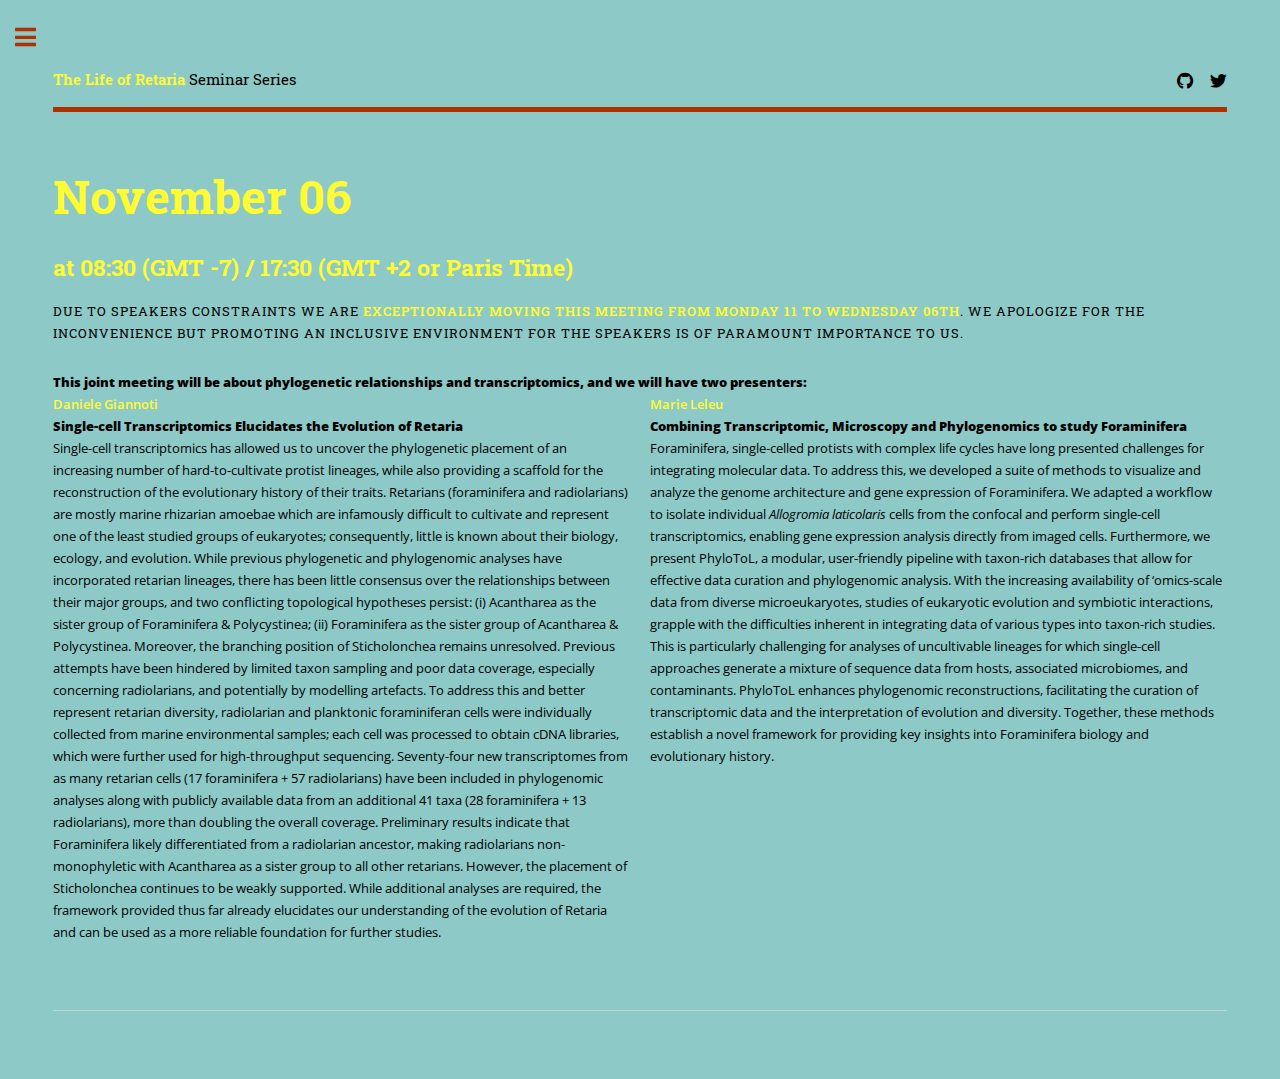
==== comingsessions.html @ 87cdbb5b "Update comingsessions.html" ====
<!DOCTYPE HTML>
<html>
	<head>
		<title>The Life of Retaria - Coming sessions</title>
		<meta charset="utf-8" />
		<meta name="viewport" content="width=device-width, initial-scale=1, user-scalable=no" />
		<link rel="stylesheet" href="assets/css/main.css" />
	</head>
	<body class="is-preload">
		<!-- Wrapper -->
			<div id="wrapper">
				<!-- Main -->
					<div id="main">
						<div class="inner">
							<!-- Header -->
								<header id="header">
									<a href="index.html" class="logo"><strong>The Life of Retaria</strong> Seminar Series</a>
									<ul class="icons">
										<li><a href="https://github.com/thelifeofretaria" class="icon brands fa-github"><span class="label">GitHub</span></a></li>
										<li><a href="https://twitter.com/RetariaLife" class="icon brands fa-twitter"><span class="label">Twitter</span></a></li>
									</ul>
								</header>
							<!-- Content -->
								<section>
									<header class="main">
										<h1>November 06</h1>
										<h2>at 08:30 (GMT -7) / 17:30 (GMT +2 or Paris Time)</h2>
										<p>Due to speakers constraints we are <strong>exceptionally moving this meeting from Monday 11 to Wednesday 06th</strong>. We apologize for the inconvenience but promoting an inclusive environment for the speakers is of paramount importance to us.</p>
										<b>This joint meeting will be about phylogenetic relationships and transcriptomics, and we will have two presenters:</b><br>
									</header>
									<div class="row">
										<div class="col-6 col-12-medium">
											<p>
												<strong>Daniele Giannoti</strong><br>
												<b>Single-cell Transcriptomics Elucidates the Evolution of Retaria</b><br>
												Single-cell transcriptomics has allowed us to uncover the phylogenetic placement of an increasing number of hard-to-cultivate protist lineages, while also providing a scaffold for the reconstruction of the evolutionary history of their traits. Retarians (foraminifera and radiolarians) are mostly marine rhizarian amoebae which are infamously difficult to cultivate and represent one of the least studied groups of eukaryotes; consequently, little is known about their biology, ecology, and evolution. While previous phylogenetic and phylogenomic analyses have incorporated retarian lineages, there has been little consensus over the relationships between their major groups, and two conflicting topological hypotheses persist: (i) Acantharea as the sister group of Foraminifera &amp; Polycystinea; (ii) Foraminifera as the sister group of Acantharea &amp; Polycystinea. Moreover, the branching position of Sticholonchea remains unresolved. Previous attempts have been hindered by limited taxon sampling and poor data coverage, especially concerning radiolarians, and potentially by modelling artefacts. To address this and better represent retarian diversity, radiolarian and planktonic foraminiferan cells were individually collected from marine environmental samples; each cell was processed to obtain cDNA libraries, which were further used for high-throughput sequencing. Seventy-four new transcriptomes from as many retarian cells (17 foraminifera + 57 radiolarians) have been included in phylogenomic analyses along with publicly available data from an additional 41 taxa (28 foraminifera + 13 radiolarians), more than doubling the overall coverage. Preliminary results indicate that Foraminifera likely differentiated from a radiolarian ancestor, making radiolarians non-monophyletic with Acantharea as a sister group to all other retarians. However, the placement of Sticholonchea continues to be weakly supported. While additional analyses are required, the framework provided thus far already elucidates our understanding of the evolution of Retaria and can be used as a more reliable foundation for further studies.
											</p>
										</div>
										<div class="col-6 col-12-medium">
											<p>
												<strong>Marie Leleu</strong><br>
												<b>Combining Transcriptomic, Microscopy and Phylogenomics to study Foraminifera</b><br>
												Foraminifera, single-celled protists with complex life cycles have long presented challenges for integrating molecular data. To address this, we developed a suite of methods to visualize and analyze the genome architecture and gene expression of Foraminifera. We adapted a workflow to isolate individual <i>Allogromia laticolaris</i> cells from the confocal and perform single-cell transcriptomics, enabling gene expression analysis directly from imaged cells. Furthermore, we present PhyloToL, a modular, user-friendly pipeline with taxon-rich databases that allow for effective data curation and phylogenomic analysis. With the increasing availability of ‘omics-scale data from diverse microeukaryotes, studies of eukaryotic evolution and symbiotic interactions, grapple with the difficulties inherent in integrating data of various types into taxon-rich studies. This is particularly challenging for analyses of uncultivable lineages for which single-cell approaches generate a mixture of sequence data from hosts, associated microbiomes, and contaminants. PhyloToL enhances phylogenomic reconstructions, facilitating the curation of transcriptomic data and the interpretation of evolution and diversity. Together, these methods establish a novel framework for providing key insights into Foraminifera biology and evolutionary history.
											</p>
										</div>
									</div>
									<hr class="major" />
								</section>
						</div>
					</div>
				<!-- Sidebar -->
					<div id="sidebar">
						<div class="inner">
							<!-- Menu -->
								<nav id="menu">
									<header class="major">
										<h2>Menu</h2>
									</header>
									<ul>
										<li><a href="index.html">Homepage</a></li>
										<li>
											<span class="opener">Programme</span>
											<ul>
												<li><a href="comingsessions.html">Coming sessions</a></li>
												<li><a href="pastsessions.html">Past Sessions</a></li>
											</ul>
										</li>
										<li><a href="resources.html">Resources</a></li>
										<li><a href="organizers.html">Organizers</a></li>
									</ul>
								</nav>
							<!-- Footer -->
								<footer id="footer">
									<p class="copyright">&copy; Untitled. All rights reserved.<br>
									Design: <a href="https://html5up.net">HTML5 UP</a>.</p>
								</footer>
						</div>
					</div>
			</div>
		<!-- Scripts -->
			<script src="assets/js/jquery.min.js"></script>
			<script src="assets/js/browser.min.js"></script>
			<script src="assets/js/breakpoints.min.js"></script>
			<script src="assets/js/util.js"></script>
			<script src="assets/js/main.js"></script>
	</body>
</html>
---- assets/css/main.css ----
@import url(fontawesome-all.min.css);
@import url("https://fonts.googleapis.com/css?family=Open+Sans:400,600,400italic,600italic|Roboto+Slab:400,700");
/*
	Editorial by HTML5 UP
	html5up.net | @ajlkn
	Free for personal and commercial use under the CCA 3.0 license (html5up.net/license)
*/
html, body, div, span, applet, object,
iframe, h1, h2, h3, h4, h5, h6, p, blockquote,
pre, a, abbr, acronym, address, big, cite,
code, del, dfn, em, img, ins, kbd, q, s, samp,
small, strike, strong, sub, sup, tt, var, b,
u, i, center, dl, dt, dd, ol, ul, li, fieldset,
form, label, legend, table, caption, tbody,
tfoot, thead, tr, th, td, article, aside,
canvas, details, embed, figure, figcaption,
footer, header, hgroup, menu, nav, output, ruby,
section, summary, time, mark, audio, video {
  margin: 0;
  padding: 0;
  border: 0;
  font-size: 100%;
  font: inherit;
  vertical-align: baseline; }

article, aside, details, figcaption, figure,
footer, header, hgroup, menu, nav, section {
  display: block; }

body {
  line-height: 1; }

ol, ul {
  list-style: none; }

blockquote, q {
  quotes: none; }
  blockquote:before, blockquote:after, q:before, q:after {
    content: '';
    content: none; }

table {
  border-collapse: collapse;
  border-spacing: 0; }

body {
  -webkit-text-size-adjust: none; }

mark {
  background-color: transparent;
  color: inherit; }

input::-moz-focus-inner {
  border: 0;
  padding: 0; }

input, select, textarea {
  -moz-appearance: none;
  -webkit-appearance: none;
  -ms-appearance: none;
  appearance: none; }

/* Basic */
@-ms-viewport {
  width: device-width; }

body {
  -ms-overflow-style: scrollbar; }

@media screen and (max-width: 480px) {
  html, body {
    min-width: 320px; } }

html {
  box-sizing: border-box; }

*, *:before, *:after {
  box-sizing: inherit; }

body {
  background: #8dc9c7; }
  body.is-preload *, body.is-preload *:before, body.is-preload *:after, body.is-resizing *, body.is-resizing *:before, body.is-resizing *:after {
    -moz-animation: none !important;
    -webkit-animation: none !important;
    -ms-animation: none !important;
    animation: none !important;
    -moz-transition: none !important;
    -webkit-transition: none !important;
    -ms-transition: none !important;
    transition: none !important; }

/* Type */
body, input, select, textarea {
  color: #000000;
  font-family: "Open Sans", sans-serif;
  font-size: 13pt;
  font-weight: 400;
  line-height: 1.65; }
  @media screen and (max-width: 1680px) {
    body, input, select, textarea {
      font-size: 11pt; } }
  @media screen and (max-width: 1280px) {
    body, input, select, textarea {
      font-size: 10pt; } }
  @media screen and (max-width: 360px) {
    body, input, select, textarea {
      font-size: 9pt; } }

a {
  -moz-transition: color 0.2s ease-in-out, border-bottom-color 0.2s ease-in-out;
  -webkit-transition: color 0.2s ease-in-out, border-bottom-color 0.2s ease-in-out;
  -ms-transition: color 0.2s ease-in-out, border-bottom-color 0.2s ease-in-out;
  transition: color 0.2s ease-in-out, border-bottom-color 0.2s ease-in-out;
  border-bottom: dotted 1px;
  color: #AF3001;
  text-decoration: none; }
  a:hover {
    border-bottom-color: #AF3001;
    color: #AF3001 !important; }
    a:hover strong {
      color: inherit; }

strong {
  color: #FFFB32;
  font-weight: 600; }

b {
  color: #000000;
  font-weight: 1000; }

em, i {
  font-style: italic; }

p {
  margin: 0 0 2em 0; }

h1, h2, h3, h4, h5, h6 {
  color: #FFFB32;
  font-family: "Roboto Slab", serif;
  font-weight: 700;
  line-height: 1.5;
  margin: 0 0 1em 0; }
  h1 a, h2 a, h3 a, h4 a, h5 a, h6 a {
    color: inherit;
    text-decoration: none;
    border-bottom: 0; }

h1 {
  font-size: 4em;
  margin: 0 0 0.5em 0;
  line-height: 1.3; }

h2 {
  font-size: 1.75em; }

h3 {
  font-size: 1.25em; }

h4 {
  font-size: 1.1em; }

h5 {
  font-size: 0.9em; }

h6 {
  font-size: 0.7em; }

@media screen and (max-width: 1680px) {
  h1 {
    font-size: 3.5em; } }

@media screen and (max-width: 980px) {
  h1 {
    font-size: 3.25em; } }

@media screen and (max-width: 736px) {
  h1 {
    font-size: 2em;
    line-height: 1.4; }
  h2 {
    font-size: 1.5em; } }

sub {
  font-size: 0.8em;
  position: relative;
  top: 0.5em; }

sup {
  font-size: 0.8em;
  position: relative;
  top: -0.5em; }

blockquote {
  border-left: solid 3px rgba(210, 215, 217, 0.75);
  font-style: italic;
  margin: 0 0 2em 0;
  padding: 0.5em 0 0.5em 2em; }

code {
  background: rgba(230, 235, 237, 0.25);
  border-radius: 0.375em;
  border: solid 1px rgba(210, 215, 217, 0.75);
  font-family: "Courier New", monospace;
  font-size: 0.9em;
  margin: 0 0.25em;
  padding: 0.25em 0.65em; }

pre {
  -webkit-overflow-scrolling: touch;
  font-family: "Courier New", monospace;
  font-size: 0.9em;
  margin: 0 0 2em 0; }
  pre code {
    display: block;
    line-height: 1.75;
    padding: 1em 1.5em;
    overflow-x: auto; }

hr {
  border: 0;
  border-bottom: solid 1px rgba(210, 215, 217, 0.75);
  margin: 2em 0; }
  hr.major {
    margin: 3em 0; }

.align-left {
  text-align: left; }

.align-center {
  text-align: center; }

.align-right {
  text-align: right; }

/* Row */
.row {
  display: flex;
  flex-wrap: wrap;
  box-sizing: border-box;
  align-items: stretch; }
  .row > * {
    box-sizing: border-box; }
  .row.gtr-uniform > * > :last-child {
    margin-bottom: 0; }
  .row.aln-left {
    justify-content: flex-start; }
  .row.aln-center {
    justify-content: center; }
  .row.aln-right {
    justify-content: flex-end; }
  .row.aln-top {
    align-items: flex-start; }
  .row.aln-middle {
    align-items: center; }
  .row.aln-bottom {
    align-items: flex-end; }
  .row > .imp {
    order: -1; }
  .row > .col-1 {
    width: 8.33333%; }
  .row > .off-1 {
    margin-left: 8.33333%; }
  .row > .col-2 {
    width: 16.66667%; }
  .row > .off-2 {
    margin-left: 16.66667%; }
  .row > .col-3 {
    width: 25%; }
  .row > .off-3 {
    margin-left: 25%; }
  .row > .col-4 {
    width: 33.33333%; }
  .row > .off-4 {
    margin-left: 33.33333%; }
  .row > .col-5 {
    width: 41.66667%; }
  .row > .off-5 {
    margin-left: 41.66667%; }
  .row > .col-6 {
    width: 50%; }
  .row > .off-6 {
    margin-left: 50%; }
  .row > .col-7 {
    width: 58.33333%; }
  .row > .off-7 {
    margin-left: 58.33333%; }
  .row > .col-8 {
    width: 66.66667%; }
  .row > .off-8 {
    margin-left: 66.66667%; }
  .row > .col-9 {
    width: 75%; }
  .row > .off-9 {
    margin-left: 75%; }
  .row > .col-10 {
    width: 83.33333%; }
  .row > .off-10 {
    margin-left: 83.33333%; }
  .row > .col-11 {
    width: 91.66667%; }
  .row > .off-11 {
    margin-left: 91.66667%; }
  .row > .col-12 {
    width: 100%; }
  .row > .off-12 {
    margin-left: 100%; }
  .row.gtr-0 {
    margin-top: 0;
    margin-left: 0em; }
    .row.gtr-0 > * {
      padding: 0 0 0 0em; }
    .row.gtr-0.gtr-uniform {
      margin-top: 0em; }
      .row.gtr-0.gtr-uniform > * {
        padding-top: 0em; }
  .row.gtr-25 {
    margin-top: 0;
    margin-left: -0.375em; }
    .row.gtr-25 > * {
      padding: 0 0 0 0.375em; }
    .row.gtr-25.gtr-uniform {
      margin-top: -0.375em; }
      .row.gtr-25.gtr-uniform > * {
        padding-top: 0.375em; }
  .row.gtr-50 {
    margin-top: 0;
    margin-left: -0.75em; }
    .row.gtr-50 > * {
      padding: 0 0 0 0.75em; }
    .row.gtr-50.gtr-uniform {
      margin-top: -0.75em; }
      .row.gtr-50.gtr-uniform > * {
        padding-top: 0.75em; }
  .row {
    margin-top: 0;
    margin-left: -1.5em; }
    .row > * {
      padding: 0 0 0 1.5em; }
    .row.gtr-uniform {
      margin-top: -1.5em; }
      .row.gtr-uniform > * {
        padding-top: 1.5em; }
  .row.gtr-150 {
    margin-top: 0;
    margin-left: -2.25em; }
    .row.gtr-150 > * {
      padding: 0 0 0 2.25em; }
    .row.gtr-150.gtr-uniform {
      margin-top: -2.25em; }
      .row.gtr-150.gtr-uniform > * {
        padding-top: 2.25em; }
  .row.gtr-200 {
    margin-top: 0;
    margin-left: -3em; }
    .row.gtr-200 > * {
      padding: 0 0 0 3em; }
    .row.gtr-200.gtr-uniform {
      margin-top: -3em; }
      .row.gtr-200.gtr-uniform > * {
        padding-top: 3em; }
  @media screen and (max-width: 1680px) {
    .row {
      display: flex;
      flex-wrap: wrap;
      box-sizing: border-box;
      align-items: stretch; }
      .row > * {
        box-sizing: border-box; }
      .row.gtr-uniform > * > :last-child {
        margin-bottom: 0; }
      .row.aln-left {
        justify-content: flex-start; }
      .row.aln-center {
        justify-content: center; }
      .row.aln-right {
        justify-content: flex-end; }
      .row.aln-top {
        align-items: flex-start; }
      .row.aln-middle {
        align-items: center; }
      .row.aln-bottom {
        align-items: flex-end; }
      .row > .imp-xlarge {
        order: -1; }
      .row > .col-1-xlarge {
        width: 8.33333%; }
      .row > .off-1-xlarge {
        margin-left: 8.33333%; }
      .row > .col-2-xlarge {
        width: 16.66667%; }
      .row > .off-2-xlarge {
        margin-left: 16.66667%; }
      .row > .col-3-xlarge {
        width: 25%; }
      .row > .off-3-xlarge {
        margin-left: 25%; }
      .row > .col-4-xlarge {
        width: 33.33333%; }
      .row > .off-4-xlarge {
        margin-left: 33.33333%; }
      .row > .col-5-xlarge {
        width: 41.66667%; }
      .row > .off-5-xlarge {
        margin-left: 41.66667%; }
      .row > .col-6-xlarge {
        width: 50%; }
      .row > .off-6-xlarge {
        margin-left: 50%; }
      .row > .col-7-xlarge {
        width: 58.33333%; }
      .row > .off-7-xlarge {
        margin-left: 58.33333%; }
      .row > .col-8-xlarge {
        width: 66.66667%; }
      .row > .off-8-xlarge {
        margin-left: 66.66667%; }
      .row > .col-9-xlarge {
        width: 75%; }
      .row > .off-9-xlarge {
        margin-left: 75%; }
      .row > .col-10-xlarge {
        width: 83.33333%; }
      .row > .off-10-xlarge {
        margin-left: 83.33333%; }
      .row > .col-11-xlarge {
        width: 91.66667%; }
      .row > .off-11-xlarge {
        margin-left: 91.66667%; }
      .row > .col-12-xlarge {
        width: 100%; }
      .row > .off-12-xlarge {
        margin-left: 100%; }
      .row.gtr-0 {
        margin-top: 0;
        margin-left: 0em; }
        .row.gtr-0 > * {
          padding: 0 0 0 0em; }
        .row.gtr-0.gtr-uniform {
          margin-top: 0em; }
          .row.gtr-0.gtr-uniform > * {
            padding-top: 0em; }
      .row.gtr-25 {
        margin-top: 0;
        margin-left: -0.375em; }
        .row.gtr-25 > * {
          padding: 0 0 0 0.375em; }
        .row.gtr-25.gtr-uniform {
          margin-top: -0.375em; }
          .row.gtr-25.gtr-uniform > * {
            padding-top: 0.375em; }
      .row.gtr-50 {
        margin-top: 0;
        margin-left: -0.75em; }
        .row.gtr-50 > * {
          padding: 0 0 0 0.75em; }
        .row.gtr-50.gtr-uniform {
          margin-top: -0.75em; }
          .row.gtr-50.gtr-uniform > * {
            padding-top: 0.75em; }
      .row {
        margin-top: 0;
        margin-left: -1.5em; }
        .row > * {
          padding: 0 0 0 1.5em; }
        .row.gtr-uniform {
          margin-top: -1.5em; }
          .row.gtr-uniform > * {
            padding-top: 1.5em; }
      .row.gtr-150 {
        margin-top: 0;
        margin-left: -2.25em; }
        .row.gtr-150 > * {
          padding: 0 0 0 2.25em; }
        .row.gtr-150.gtr-uniform {
          margin-top: -2.25em; }
          .row.gtr-150.gtr-uniform > * {
            padding-top: 2.25em; }
      .row.gtr-200 {
        margin-top: 0;
        margin-left: -3em; }
        .row.gtr-200 > * {
          padding: 0 0 0 3em; }
        .row.gtr-200.gtr-uniform {
          margin-top: -3em; }
          .row.gtr-200.gtr-uniform > * {
            padding-top: 3em; } }
  @media screen and (max-width: 1280px) {
    .row {
      display: flex;
      flex-wrap: wrap;
      box-sizing: border-box;
      align-items: stretch; }
      .row > * {
        box-sizing: border-box; }
      .row.gtr-uniform > * > :last-child {
        margin-bottom: 0; }
      .row.aln-left {
        justify-content: flex-start; }
      .row.aln-center {
        justify-content: center; }
      .row.aln-right {
        justify-content: flex-end; }
      .row.aln-top {
        align-items: flex-start; }
      .row.aln-middle {
        align-items: center; }
      .row.aln-bottom {
        align-items: flex-end; }
      .row > .imp-large {
        order: -1; }
      .row > .col-1-large {
        width: 8.33333%; }
      .row > .off-1-large {
        margin-left: 8.33333%; }
      .row > .col-2-large {
        width: 16.66667%; }
      .row > .off-2-large {
        margin-left: 16.66667%; }
      .row > .col-3-large {
        width: 25%; }
      .row > .off-3-large {
        margin-left: 25%; }
      .row > .col-4-large {
        width: 33.33333%; }
      .row > .off-4-large {
        margin-left: 33.33333%; }
      .row > .col-5-large {
        width: 41.66667%; }
      .row > .off-5-large {
        margin-left: 41.66667%; }
      .row > .col-6-large {
        width: 50%; }
      .row > .off-6-large {
        margin-left: 50%; }
      .row > .col-7-large {
        width: 58.33333%; }
      .row > .off-7-large {
        margin-left: 58.33333%; }
      .row > .col-8-large {
        width: 66.66667%; }
      .row > .off-8-large {
        margin-left: 66.66667%; }
      .row > .col-9-large {
        width: 75%; }
      .row > .off-9-large {
        margin-left: 75%; }
      .row > .col-10-large {
        width: 83.33333%; }
      .row > .off-10-large {
        margin-left: 83.33333%; }
      .row > .col-11-large {
        width: 91.66667%; }
      .row > .off-11-large {
        margin-left: 91.66667%; }
      .row > .col-12-large {
        width: 100%; }
      .row > .off-12-large {
        margin-left: 100%; }
      .row.gtr-0 {
        margin-top: 0;
        margin-left: 0em; }
        .row.gtr-0 > * {
          padding: 0 0 0 0em; }
        .row.gtr-0.gtr-uniform {
          margin-top: 0em; }
          .row.gtr-0.gtr-uniform > * {
            padding-top: 0em; }
      .row.gtr-25 {
        margin-top: 0;
        margin-left: -0.375em; }
        .row.gtr-25 > * {
          padding: 0 0 0 0.375em; }
        .row.gtr-25.gtr-uniform {
          margin-top: -0.375em; }
          .row.gtr-25.gtr-uniform > * {
            padding-top: 0.375em; }
      .row.gtr-50 {
        margin-top: 0;
        margin-left: -0.75em; }
        .row.gtr-50 > * {
          padding: 0 0 0 0.75em; }
        .row.gtr-50.gtr-uniform {
          margin-top: -0.75em; }
          .row.gtr-50.gtr-uniform > * {
            padding-top: 0.75em; }
      .row {
        margin-top: 0;
        margin-left: -1.5em; }
        .row > * {
          padding: 0 0 0 1.5em; }
        .row.gtr-uniform {
          margin-top: -1.5em; }
          .row.gtr-uniform > * {
            padding-top: 1.5em; }
      .row.gtr-150 {
        margin-top: 0;
        margin-left: -2.25em; }
        .row.gtr-150 > * {
          padding: 0 0 0 2.25em; }
        .row.gtr-150.gtr-uniform {
          margin-top: -2.25em; }
          .row.gtr-150.gtr-uniform > * {
            padding-top: 2.25em; }
      .row.gtr-200 {
        margin-top: 0;
        margin-left: -3em; }
        .row.gtr-200 > * {
          padding: 0 0 0 3em; }
        .row.gtr-200.gtr-uniform {
          margin-top: -3em; }
          .row.gtr-200.gtr-uniform > * {
            padding-top: 3em; } }
  @media screen and (max-width: 980px) {
    .row {
      display: flex;
      flex-wrap: wrap;
      box-sizing: border-box;
      align-items: stretch; }
      .row > * {
        box-sizing: border-box; }
      .row.gtr-uniform > * > :last-child {
        margin-bottom: 0; }
      .row.aln-left {
        justify-content: flex-start; }
      .row.aln-center {
        justify-content: center; }
      .row.aln-right {
        justify-content: flex-end; }
      .row.aln-top {
        align-items: flex-start; }
      .row.aln-middle {
        align-items: center; }
      .row.aln-bottom {
        align-items: flex-end; }
      .row > .imp-medium {
        order: -1; }
      .row > .col-1-medium {
        width: 8.33333%; }
      .row > .off-1-medium {
        margin-left: 8.33333%; }
      .row > .col-2-medium {
        width: 16.66667%; }
      .row > .off-2-medium {
        margin-left: 16.66667%; }
      .row > .col-3-medium {
        width: 25%; }
      .row > .off-3-medium {
        margin-left: 25%; }
      .row > .col-4-medium {
        width: 33.33333%; }
      .row > .off-4-medium {
        margin-left: 33.33333%; }
      .row > .col-5-medium {
        width: 41.66667%; }
      .row > .off-5-medium {
        margin-left: 41.66667%; }
      .row > .col-6-medium {
        width: 50%; }
      .row > .off-6-medium {
        margin-left: 50%; }
      .row > .col-7-medium {
        width: 58.33333%; }
      .row > .off-7-medium {
        margin-left: 58.33333%; }
      .row > .col-8-medium {
        width: 66.66667%; }
      .row > .off-8-medium {
        margin-left: 66.66667%; }
      .row > .col-9-medium {
        width: 75%; }
      .row > .off-9-medium {
        margin-left: 75%; }
      .row > .col-10-medium {
        width: 83.33333%; }
      .row > .off-10-medium {
        margin-left: 83.33333%; }
      .row > .col-11-medium {
        width: 91.66667%; }
      .row > .off-11-medium {
        margin-left: 91.66667%; }
      .row > .col-12-medium {
        width: 100%; }
      .row > .off-12-medium {
        margin-left: 100%; }
      .row.gtr-0 {
        margin-top: 0;
        margin-left: 0em; }
        .row.gtr-0 > * {
          padding: 0 0 0 0em; }
        .row.gtr-0.gtr-uniform {
          margin-top: 0em; }
          .row.gtr-0.gtr-uniform > * {
            padding-top: 0em; }
      .row.gtr-25 {
        margin-top: 0;
        margin-left: -0.375em; }
        .row.gtr-25 > * {
          padding: 0 0 0 0.375em; }
        .row.gtr-25.gtr-uniform {
          margin-top: -0.375em; }
          .row.gtr-25.gtr-uniform > * {
            padding-top: 0.375em; }
      .row.gtr-50 {
        margin-top: 0;
        margin-left: -0.75em; }
        .row.gtr-50 > * {
          padding: 0 0 0 0.75em; }
        .row.gtr-50.gtr-uniform {
          margin-top: -0.75em; }
          .row.gtr-50.gtr-uniform > * {
            padding-top: 0.75em; }
      .row {
        margin-top: 0;
        margin-left: -1.5em; }
        .row > * {
          padding: 0 0 0 1.5em; }
        .row.gtr-uniform {
          margin-top: -1.5em; }
          .row.gtr-uniform > * {
            padding-top: 1.5em; }
      .row.gtr-150 {
        margin-top: 0;
        margin-left: -2.25em; }
        .row.gtr-150 > * {
          padding: 0 0 0 2.25em; }
        .row.gtr-150.gtr-uniform {
          margin-top: -2.25em; }
          .row.gtr-150.gtr-uniform > * {
            padding-top: 2.25em; }
      .row.gtr-200 {
        margin-top: 0;
        margin-left: -3em; }
        .row.gtr-200 > * {
          padding: 0 0 0 3em; }
        .row.gtr-200.gtr-uniform {
          margin-top: -3em; }
          .row.gtr-200.gtr-uniform > * {
            padding-top: 3em; } }
  @media screen and (max-width: 736px) {
    .row {
      display: flex;
      flex-wrap: wrap;
      box-sizing: border-box;
      align-items: stretch; }
      .row > * {
        box-sizing: border-box; }
      .row.gtr-uniform > * > :last-child {
        margin-bottom: 0; }
      .row.aln-left {
        justify-content: flex-start; }
      .row.aln-center {
        justify-content: center; }
      .row.aln-right {
        justify-content: flex-end; }
      .row.aln-top {
        align-items: flex-start; }
      .row.aln-middle {
        align-items: center; }
      .row.aln-bottom {
        align-items: flex-end; }
      .row > .imp-small {
        order: -1; }
      .row > .col-1-small {
        width: 8.33333%; }
      .row > .off-1-small {
        margin-left: 8.33333%; }
      .row > .col-2-small {
        width: 16.66667%; }
      .row > .off-2-small {
        margin-left: 16.66667%; }
      .row > .col-3-small {
        width: 25%; }
      .row > .off-3-small {
        margin-left: 25%; }
      .row > .col-4-small {
        width: 33.33333%; }
      .row > .off-4-small {
        margin-left: 33.33333%; }
      .row > .col-5-small {
        width: 41.66667%; }
      .row > .off-5-small {
        margin-left: 41.66667%; }
      .row > .col-6-small {
        width: 50%; }
      .row > .off-6-small {
        margin-left: 50%; }
      .row > .col-7-small {
        width: 58.33333%; }
      .row > .off-7-small {
        margin-left: 58.33333%; }
      .row > .col-8-small {
        width: 66.66667%; }
      .row > .off-8-small {
        margin-left: 66.66667%; }
      .row > .col-9-small {
        width: 75%; }
      .row > .off-9-small {
        margin-left: 75%; }
      .row > .col-10-small {
        width: 83.33333%; }
      .row > .off-10-small {
        margin-left: 83.33333%; }
      .row > .col-11-small {
        width: 91.66667%; }
      .row > .off-11-small {
        margin-left: 91.66667%; }
      .row > .col-12-small {
        width: 100%; }
      .row > .off-12-small {
        margin-left: 100%; }
      .row.gtr-0 {
        margin-top: 0;
        margin-left: 0em; }
        .row.gtr-0 > * {
          padding: 0 0 0 0em; }
        .row.gtr-0.gtr-uniform {
          margin-top: 0em; }
          .row.gtr-0.gtr-uniform > * {
            padding-top: 0em; }
      .row.gtr-25 {
        margin-top: 0;
        margin-left: -0.375em; }
        .row.gtr-25 > * {
          padding: 0 0 0 0.375em; }
        .row.gtr-25.gtr-uniform {
          margin-top: -0.375em; }
          .row.gtr-25.gtr-uniform > * {
            padding-top: 0.375em; }
      .row.gtr-50 {
        margin-top: 0;
        margin-left: -0.75em; }
        .row.gtr-50 > * {
          padding: 0 0 0 0.75em; }
        .row.gtr-50.gtr-uniform {
          margin-top: -0.75em; }
          .row.gtr-50.gtr-uniform > * {
            padding-top: 0.75em; }
      .row {
        margin-top: 0;
        margin-left: -1.5em; }
        .row > * {
          padding: 0 0 0 1.5em; }
        .row.gtr-uniform {
          margin-top: -1.5em; }
          .row.gtr-uniform > * {
            padding-top: 1.5em; }
      .row.gtr-150 {
        margin-top: 0;
        margin-left: -2.25em; }
        .row.gtr-150 > * {
          padding: 0 0 0 2.25em; }
        .row.gtr-150.gtr-uniform {
          margin-top: -2.25em; }
          .row.gtr-150.gtr-uniform > * {
            padding-top: 2.25em; }
      .row.gtr-200 {
        margin-top: 0;
        margin-left: -3em; }
        .row.gtr-200 > * {
          padding: 0 0 0 3em; }
        .row.gtr-200.gtr-uniform {
          margin-top: -3em; }
          .row.gtr-200.gtr-uniform > * {
            padding-top: 3em; } }
  @media screen and (max-width: 480px) {
    .row {
      display: flex;
      flex-wrap: wrap;
      box-sizing: border-box;
      align-items: stretch; }
      .row > * {
        box-sizing: border-box; }
      .row.gtr-uniform > * > :last-child {
        margin-bottom: 0; }
      .row.aln-left {
        justify-content: flex-start; }
      .row.aln-center {
        justify-content: center; }
      .row.aln-right {
        justify-content: flex-end; }
      .row.aln-top {
        align-items: flex-start; }
      .row.aln-middle {
        align-items: center; }
      .row.aln-bottom {
        align-items: flex-end; }
      .row > .imp-xsmall {
        order: -1; }
      .row > .col-1-xsmall {
        width: 8.33333%; }
      .row > .off-1-xsmall {
        margin-left: 8.33333%; }
      .row > .col-2-xsmall {
        width: 16.66667%; }
      .row > .off-2-xsmall {
        margin-left: 16.66667%; }
      .row > .col-3-xsmall {
        width: 25%; }
      .row > .off-3-xsmall {
        margin-left: 25%; }
      .row > .col-4-xsmall {
        width: 33.33333%; }
      .row > .off-4-xsmall {
        margin-left: 33.33333%; }
      .row > .col-5-xsmall {
        width: 41.66667%; }
      .row > .off-5-xsmall {
        margin-left: 41.66667%; }
      .row > .col-6-xsmall {
        width: 50%; }
      .row > .off-6-xsmall {
        margin-left: 50%; }
      .row > .col-7-xsmall {
        width: 58.33333%; }
      .row > .off-7-xsmall {
        margin-left: 58.33333%; }
      .row > .col-8-xsmall {
        width: 66.66667%; }
      .row > .off-8-xsmall {
        margin-left: 66.66667%; }
      .row > .col-9-xsmall {
        width: 75%; }
      .row > .off-9-xsmall {
        margin-left: 75%; }
      .row > .col-10-xsmall {
        width: 83.33333%; }
      .row > .off-10-xsmall {
        margin-left: 83.33333%; }
      .row > .col-11-xsmall {
        width: 91.66667%; }
      .row > .off-11-xsmall {
        margin-left: 91.66667%; }
      .row > .col-12-xsmall {
        width: 100%; }
      .row > .off-12-xsmall {
        margin-left: 100%; }
      .row.gtr-0 {
        margin-top: 0;
        margin-left: 0em; }
        .row.gtr-0 > * {
          padding: 0 0 0 0em; }
        .row.gtr-0.gtr-uniform {
          margin-top: 0em; }
          .row.gtr-0.gtr-uniform > * {
            padding-top: 0em; }
      .row.gtr-25 {
        margin-top: 0;
        margin-left: -0.375em; }
        .row.gtr-25 > * {
          padding: 0 0 0 0.375em; }
        .row.gtr-25.gtr-uniform {
          margin-top: -0.375em; }
          .row.gtr-25.gtr-uniform > * {
            padding-top: 0.375em; }
      .row.gtr-50 {
        margin-top: 0;
        margin-left: -0.75em; }
        .row.gtr-50 > * {
          padding: 0 0 0 0.75em; }
        .row.gtr-50.gtr-uniform {
          margin-top: -0.75em; }
          .row.gtr-50.gtr-uniform > * {
            padding-top: 0.75em; }
      .row {
        margin-top: 0;
        margin-left: -1.5em; }
        .row > * {
          padding: 0 0 0 1.5em; }
        .row.gtr-uniform {
          margin-top: -1.5em; }
          .row.gtr-uniform > * {
            padding-top: 1.5em; }
      .row.gtr-150 {
        margin-top: 0;
        margin-left: -2.25em; }
        .row.gtr-150 > * {
          padding: 0 0 0 2.25em; }
        .row.gtr-150.gtr-uniform {
          margin-top: -2.25em; }
          .row.gtr-150.gtr-uniform > * {
            padding-top: 2.25em; }
      .row.gtr-200 {
        margin-top: 0;
        margin-left: -3em; }
        .row.gtr-200 > * {
          padding: 0 0 0 3em; }
        .row.gtr-200.gtr-uniform {
          margin-top: -3em; }
          .row.gtr-200.gtr-uniform > * {
            padding-top: 3em; } }

/* Section/Article */
section.special, article.special {
  text-align: center; }

header p {
  font-family: "Roboto Slab", serif;
  font-size: 1em;
  font-weight: 400;
  letter-spacing: 0.075em;
  margin-top: -0.5em;
  text-transform: uppercase; }

header.major > :last-child {
  border-bottom: solid 3px #AF3001;
  display: inline-block;
  margin: 0 0 2em 0;
  padding: 0 0.75em 0.5em 0; }

header.main > :last-child {
  margin: 0 0 1em 0; }

/* Form */
form {
  margin: 0 0 2em 0; }

label {
  color: #3d4449;
  display: block;
  font-size: 0.9em;
  font-weight: 600;
  margin: 0 0 1em 0; }

input[type="text"],
input[type="password"],
input[type="email"],
input[type="tel"],
input[type="search"],
input[type="url"],
select,
textarea {
  -moz-appearance: none;
  -webkit-appearance: none;
  -ms-appearance: none;
  appearance: none;
  background: #ffffff;
  border-radius: 0.375em;
  border: none;
  border: solid 1px rgba(210, 215, 217, 0.75);
  color: inherit;
  display: block;
  outline: 0;
  padding: 0 1em;
  text-decoration: none;
  width: 100%; }
  input[type="text"]:invalid,
  input[type="password"]:invalid,
  input[type="email"]:invalid,
  input[type="tel"]:invalid,
  input[type="search"]:invalid,
  input[type="url"]:invalid,
  select:invalid,
  textarea:invalid {
    box-shadow: none; }
  input[type="text"]:focus,
  input[type="password"]:focus,
  input[type="email"]:focus,
  input[type="tel"]:focus,
  input[type="search"]:focus,
  input[type="url"]:focus,
  select:focus,
  textarea:focus {
    border-color: #AF3001;
    box-shadow: 0 0 0 1px #AF3001; }

select {
  background-image: url("data:image/svg+xml;charset=utf8,%3Csvg xmlns='http://www.w3.org/2000/svg' width='40' height='40' preserveAspectRatio='none' viewBox='0 0 40 40'%3E%3Cpath d='M9.4,12.3l10.4,10.4l10.4-10.4c0.2-0.2,0.5-0.4,0.9-0.4c0.3,0,0.6,0.1,0.9,0.4l3.3,3.3c0.2,0.2,0.4,0.5,0.4,0.9 c0,0.4-0.1,0.6-0.4,0.9L20.7,31.9c-0.2,0.2-0.5,0.4-0.9,0.4c-0.3,0-0.6-0.1-0.9-0.4L4.3,17.3c-0.2-0.2-0.4-0.5-0.4-0.9 c0-0.4,0.1-0.6,0.4-0.9l3.3-3.3c0.2-0.2,0.5-0.4,0.9-0.4S9.1,12.1,9.4,12.3z' fill='rgba(210, 215, 217, 0.75)' /%3E%3C/svg%3E");
  background-size: 1.25em;
  background-repeat: no-repeat;
  background-position: calc(100% - 1em) center;
  height: 2.75em;
  padding-right: 2.75em;
  text-overflow: ellipsis; }
  select option {
    color: #3d4449;
    background: #ffffff; }
  select:focus::-ms-value {
    background-color: transparent; }
  select::-ms-expand {
    display: none; }

input[type="text"],
input[type="password"],
input[type="email"],
input[type="tel"],
input[type="search"],
input[type="url"],
select {
  height: 2.75em; }

textarea {
  padding: 0.75em 1em; }

input[type="checkbox"],
input[type="radio"] {
  -moz-appearance: none;
  -webkit-appearance: none;
  -ms-appearance: none;
  appearance: none;
  display: block;
  float: left;
  margin-right: -2em;
  opacity: 0;
  width: 1em;
  z-index: -1; }
  input[type="checkbox"] + label,
  input[type="radio"] + label {
    text-decoration: none;
    color: #60666b;
    cursor: pointer;
    display: inline-block;
    font-size: 1em;
    font-weight: 400;
    padding-left: 2.4em;
    padding-right: 0.75em;
    position: relative; }
    input[type="checkbox"] + label:before,
    input[type="radio"] + label:before {
      -moz-osx-font-smoothing: grayscale;
      -webkit-font-smoothing: antialiased;
      display: inline-block;
      font-style: normal;
      font-variant: normal;
      text-rendering: auto;
      line-height: 1;
      text-transform: none !important;
      font-family: 'Font Awesome 5 Free';
      font-weight: 900; }
    input[type="checkbox"] + label:before,
    input[type="radio"] + label:before {
      background: #ffffff;
      border-radius: 0.375em;
      border: solid 1px rgba(210, 215, 217, 0.75);
      content: '';
      display: inline-block;
      font-size: 0.8em;
      height: 2.0625em;
      left: 0;
      line-height: 2.0625em;
      position: absolute;
      text-align: center;
      top: 0;
      width: 2.0625em; }
  input[type="checkbox"]:checked + label:before,
  input[type="radio"]:checked + label:before {
    background: #3d4449;
    border-color: #3d4449;
    color: #ffffff;
    content: '\f00c'; }
  input[type="checkbox"]:focus + label:before,
  input[type="radio"]:focus + label:before {
    border-color: #AF3001;
    box-shadow: 0 0 0 1px #AF3001; }

input[type="checkbox"] + label:before {
  border-radius: 0.375em; }

input[type="radio"] + label:before {
  border-radius: 100%; }

::-webkit-input-placeholder {
  color: #60666b !important;
  opacity: 1.0; }

:-moz-placeholder {
  color: #60666b !important;
  opacity: 1.0; }

::-moz-placeholder {
  color: #60666b !important;
  opacity: 1.0; }

:-ms-input-placeholder {
  color: #60666b !important;
  opacity: 1.0; }

/* Box */
.box {
  border-radius: 0.375em;
  border: solid 1px rgba(210, 215, 217, 0.75);
  margin-bottom: 2em;
  padding: 1.5em; }
  .box > :last-child,
  .box > :last-child > :last-child,
  .box > :last-child > :last-child > :last-child {
    margin-bottom: 0; }
  .box.alt {
    border: 0;
    border-radius: 0;
    padding: 0; }

/* Icon */
.icon {
  text-decoration: none;
  border-bottom: none;
  position: relative; }
  .icon:before {
    -moz-osx-font-smoothing: grayscale;
    -webkit-font-smoothing: antialiased;
    display: inline-block;
    font-style: normal;
    font-variant: normal;
    text-rendering: auto;
    line-height: 1;
    text-transform: none !important;
    font-family: 'Font Awesome 5 Free';
    font-weight: 400; }
  .icon > .label {
    display: none; }
  .icon:before {
    line-height: inherit; }
  .icon.solid:before {
    font-weight: 900; }
  .icon.brands:before {
    font-family: 'Font Awesome 5 Brands'; }

/* Image */
.image {
  border-radius: 0.375em;
  border: 0;
  display: inline-block;
  position: relative; }
  .image img {
    border-radius: 0.375em;
    display: block; }
  .image.left, .image.right {
    max-width: 40%; }
    .image.left img, .image.right img {
      width: 100%; }
  .image.left {
    float: left;
    padding: 0 1.5em 1em 0;
    top: 0.25em; }
  .image.right {
    float: right;
    padding: 0 0 1em 1.5em;
    top: 0.25em; }
  .image.fit {
    display: block;
    margin: 0 0 2em 0;
    width: 100%; }
    .image.fit img {
      width: 100%; }
  .image.main {
    display: block;
    margin: 0 0 3em 0;
    width: 100%; }
    .image.main img {
      width: 100%; }

a.image {
  overflow: hidden; }
  a.image img {
    -moz-transition: -moz-transform 0.2s ease;
    -webkit-transition: -webkit-transform 0.2s ease;
    -ms-transition: -ms-transform 0.2s ease;
    transition: transform 0.2s ease; }
  a.image:hover img {
    -moz-transform: scale(1.075);
    -webkit-transform: scale(1.075);
    -ms-transform: scale(1.075);
    transform: scale(1.075); }

/* List */
ol {
  list-style: decimal;
  margin: 0 0 2em 0;
  padding-left: 1.25em; }
  ol li {
    padding-left: 0.25em; }

ul {
  list-style: disc;
  margin: 0 0 2em 0;
  padding-left: 1em; }
  ul li {
    padding-left: 0.5em; }
  ul.alt {
    list-style: none;
    padding-left: 0; }
    ul.alt li {
      border-top: solid 1px rgba(210, 215, 217, 0.75);
      padding: 0.5em 0; }
      ul.alt li:first-child {
        border-top: 0;
        padding-top: 0; }

dl {
  margin: 0 0 2em 0; }
  dl dt {
    display: block;
    font-weight: 600;
    margin: 0 0 1em 0; }
  dl dd {
    margin-left: 2em; }

/* Actions */
ul.actions {
  display: -moz-flex;
  display: -webkit-flex;
  display: -ms-flex;
  display: flex;
  cursor: default;
  list-style: none;
  margin-left: -1em;
  padding-left: 0; }
  ul.actions li {
    padding: 0 0 0 1em;
    vertical-align: middle; }
  ul.actions.special {
    -moz-justify-content: center;
    -webkit-justify-content: center;
    -ms-justify-content: center;
    justify-content: center;
    width: 100%;
    margin-left: 0; }
    ul.actions.special li:first-child {
      padding-left: 0; }
  ul.actions.stacked {
    -moz-flex-direction: column;
    -webkit-flex-direction: column;
    -ms-flex-direction: column;
    flex-direction: column;
    margin-left: 0; }
    ul.actions.stacked li {
      padding: 1.3em 0 0 0; }
      ul.actions.stacked li:first-child {
        padding-top: 0; }
  ul.actions.fit {
    width: calc(100% + 1em); }
    ul.actions.fit li {
      -moz-flex-grow: 1;
      -webkit-flex-grow: 1;
      -ms-flex-grow: 1;
      flex-grow: 1;
      -moz-flex-shrink: 1;
      -webkit-flex-shrink: 1;
      -ms-flex-shrink: 1;
      flex-shrink: 1;
      width: 100%; }
      ul.actions.fit li > * {
        width: 100%; }
    ul.actions.fit.stacked {
      width: 100%; }

/* Icons */
ul.icons {
  cursor: default;
  list-style: none;
  padding-left: 0; }
  ul.icons li {
    display: inline-block;
    padding: 0 1em 0 0; }
    ul.icons li:last-child {
      padding-right: 0; }
    ul.icons li .icon {
      color: inherit; }
      ul.icons li .icon:before {
        font-size: 1.25em; }

/* Contact */
ul.contact {
  list-style: none;
  padding: 0; }
  ul.contact li {
    text-decoration: none;
    border-top: solid 1px rgba(210, 215, 217, 0.75);
    margin: 1.5em 0 0 0;
    padding: 1.5em 0 0 3em;
    position: relative; }
    ul.contact li:before {
      -moz-osx-font-smoothing: grayscale;
      -webkit-font-smoothing: antialiased;
      display: inline-block;
      font-style: normal;
      font-variant: normal;
      text-rendering: auto;
      line-height: 1;
      text-transform: none !important;
      font-family: 'Font Awesome 5 Free';
      font-weight: 400; }
    ul.contact li:before {
      color: #AF3001;
      display: inline-block;
      font-size: 1.5em;
      height: 1.125em;
      left: 0;
      line-height: 1.125em;
      position: absolute;
      text-align: center;
      top: 1em;
      width: 1.5em; }
    ul.contact li:first-child {
      border-top: 0;
      margin-top: 0;
      padding-top: 0; }
      ul.contact li:first-child:before {
        top: 0; }
    ul.contact li a {
      color: inherit; }

/* Pagination */
ul.pagination {
  cursor: default;
  list-style: none;
  padding-left: 0; }
  ul.pagination li {
    display: inline-block;
    padding-left: 0;
    vertical-align: middle; }
    ul.pagination li > .page {
      -moz-transition: background-color 0.2s ease-in-out, color 0.2s ease-in-out;
      -webkit-transition: background-color 0.2s ease-in-out, color 0.2s ease-in-out;
      -ms-transition: background-color 0.2s ease-in-out, color 0.2s ease-in-out;
      transition: background-color 0.2s ease-in-out, color 0.2s ease-in-out;
      border-bottom: 0;
      border-radius: 0.375em;
      display: inline-block;
      font-size: 0.8em;
      font-weight: 600;
      height: 2em;
      line-height: 2em;
      margin: 0 0.125em;
      min-width: 2em;
      padding: 0 0.5em;
      text-align: center; }
      ul.pagination li > .page.active {
        background-color: #AF3001;
        color: #ffffff !important; }
        ul.pagination li > .page.active:hover {
          background-color: #AF3001; }
        ul.pagination li > .page.active:active {
          background-color: #AF3001; }
    ul.pagination li:first-child {
      padding-right: 0.75em; }
    ul.pagination li:last-child {
      padding-left: 0.75em; }
  @media screen and (max-width: 480px) {
    ul.pagination li:nth-child(n+2):nth-last-child(n+2) {
      display: none; }
    ul.pagination li:first-child {
      padding-right: 0; } }

/* Table */
.table-wrapper {
  -webkit-overflow-scrolling: touch;
  overflow-x: auto; }

table {
  margin: 0 0 2em 0;
  width: 100%; }
  table tbody tr {
    border: solid 1px rgba(210, 215, 217, 0.75);
    border-left: 0;
    border-right: 0; }
    table tbody tr:nth-child(2n + 1) {
      background-color: rgba(230, 235, 237, 0.25); }
  table td {
    padding: 0.75em 0.75em; }
  table th {
    color: #3d4449;
    font-size: 0.9em;
    font-weight: 600;
    padding: 0 0.75em 0.75em 0.75em;
    text-align: left; }
  table thead {
    border-bottom: solid 2px rgba(210, 215, 217, 0.75); }
  table tfoot {
    border-top: solid 2px rgba(210, 215, 217, 0.75); }
  table.alt {
    border-collapse: separate; }
    table.alt tbody tr td {
      border: solid 1px rgba(210, 215, 217, 0.75);
      border-left-width: 0;
      border-top-width: 0; }
      table.alt tbody tr td:first-child {
        border-left-width: 1px; }
    table.alt tbody tr:first-child td {
      border-top-width: 1px; }
    table.alt thead {
      border-bottom: 0; }
    table.alt tfoot {
      border-top: 0; }

/* Button */
input[type="submit"],
input[type="reset"],
input[type="button"],
button,
.button {
  -moz-appearance: none;
  -webkit-appearance: none;
  -ms-appearance: none;
  appearance: none;
  -moz-transition: background-color 0.2s ease-in-out, color 0.2s ease-in-out;
  -webkit-transition: background-color 0.2s ease-in-out, color 0.2s ease-in-out;
  -ms-transition: background-color 0.2s ease-in-out, color 0.2s ease-in-out;
  transition: background-color 0.2s ease-in-out, color 0.2s ease-in-out;
  background-color: transparent;
  border-radius: 0.375em;
  border: 0;
  box-shadow: inset 0 0 0 2px #AF3001;
  color: #AF3001 !important;
  cursor: pointer;
  display: inline-block;
  font-family: "Roboto Slab", serif;
  font-size: 0.8em;
  font-weight: 700;
  height: 3.5em;
  letter-spacing: 0.075em;
  line-height: 3.5em;
  padding: 0 2.25em;
  text-align: center;
  text-decoration: none;
  text-transform: uppercase;
  white-space: nowrap; }
  input[type="submit"]:hover,
  input[type="reset"]:hover,
  input[type="button"]:hover,
  button:hover,
  .button:hover {
    background-color: rgba(245, 106, 106, 0.05); }
  input[type="submit"]:active,
  input[type="reset"]:active,
  input[type="button"]:active,
  button:active,
  .button:active {
    background-color: rgba(245, 106, 106, 0.15); }
  input[type="submit"].icon:before,
  input[type="reset"].icon:before,
  input[type="button"].icon:before,
  button.icon:before,
  .button.icon:before {
    margin-right: 0.5em; }
  input[type="submit"].fit,
  input[type="reset"].fit,
  input[type="button"].fit,
  button.fit,
  .button.fit {
    width: 100%; }
  input[type="submit"].small,
  input[type="reset"].small,
  input[type="button"].small,
  button.small,
  .button.small {
    font-size: 0.6em; }
  input[type="submit"].large,
  input[type="reset"].large,
  input[type="button"].large,
  button.large,
  .button.large {
    font-size: 1em;
    height: 3.65em;
    line-height: 3.65em; }
  input[type="submit"].primary,
  input[type="reset"].primary,
  input[type="button"].primary,
  button.primary,
  .button.primary {
    background-color: #AF3001;
    box-shadow: none;
    color: #ffffff !important; }
    input[type="submit"].primary:hover,
    input[type="reset"].primary:hover,
    input[type="button"].primary:hover,
    button.primary:hover,
    .button.primary:hover {
      background-color: #AF3001; }
    input[type="submit"].primary:active,
    input[type="reset"].primary:active,
    input[type="button"].primary:active,
    button.primary:active,
    .button.primary:active {
      background-color: #AF3001; }
  input[type="submit"].disabled, input[type="submit"]:disabled,
  input[type="reset"].disabled,
  input[type="reset"]:disabled,
  input[type="button"].disabled,
  input[type="button"]:disabled,
  button.disabled,
  button:disabled,
  .button.disabled,
  .button:disabled {
    pointer-events: none;
    opacity: 0.25; }

/* Mini Posts */
.mini-posts article {
  border-top: solid 1px rgba(210, 215, 217, 0.75);
  margin-top: 2em;
  padding-top: 2em; }
  .mini-posts article .image {
    display: block;
    margin: 0 0 1.5em 0; }
    .mini-posts article .image img {
      display: block;
      width: 100%; }
  .mini-posts article:first-child {
    border-top: 0;
    margin-top: 0;
    padding-top: 0; }

/* Features */
.features {
  display: -moz-flex;
  display: -webkit-flex;
  display: -ms-flex;
  display: flex;
  -moz-flex-wrap: wrap;
  -webkit-flex-wrap: wrap;
  -ms-flex-wrap: wrap;
  flex-wrap: wrap;
  margin: 0 0 2em -3em;
  width: calc(100% + 3em); }
  .features article {
    -moz-align-items: center;
    -webkit-align-items: center;
    -ms-align-items: center;
    align-items: center;
    display: -moz-flex;
    display: -webkit-flex;
    display: -ms-flex;
    display: flex;
    margin: 0 0 3em 3em;
    position: relative;
    width: calc(50% - 3em); }
    .features article:nth-child(2n - 1) {
      margin-right: 1.5em; }
    .features article:nth-child(2n) {
      margin-left: 1.5em; }
    .features article:nth-last-child(1), .features article:nth-last-child(2) {
      margin-bottom: 0; }
    .features article .icon {
      -moz-flex-grow: 0;
      -webkit-flex-grow: 0;
      -ms-flex-grow: 0;
      flex-grow: 0;
      -moz-flex-shrink: 0;
      -webkit-flex-shrink: 0;
      -ms-flex-shrink: 0;
      flex-shrink: 0;
      display: block;
      height: 10em;
      line-height: 10em;
      margin: 0 2em 0 0;
      text-align: center;
      width: 10em; }
      .features article .icon:before {
        color: #AF3001;
        font-size: 2.75rem;
        position: relative;
        top: 0.05em; }
      .features article .icon:after {
        -moz-transform: rotate(45deg);
        -webkit-transform: rotate(45deg);
        -ms-transform: rotate(45deg);
        transform: rotate(45deg);
        border-radius: 0.25rem;
        border: solid 2px rgba(210, 215, 217, 0.75);
        content: '';
        display: block;
        height: 7em;
        left: 50%;
        margin: -3.5em 0 0 -3.5em;
        position: absolute;
        top: 50%;
        width: 7em; }
    .features article .content {
      -moz-flex-grow: 1;
      -webkit-flex-grow: 1;
      -ms-flex-grow: 1;
      flex-grow: 1;
      -moz-flex-shrink: 1;
      -webkit-flex-shrink: 1;
      -ms-flex-shrink: 1;
      flex-shrink: 1;
      width: 100%; }
      .features article .content > :last-child {
        margin-bottom: 0; }
  @media screen and (max-width: 980px) {
    .features {
      margin: 0 0 2em 0;
      width: 100%; }
      .features article {
        margin: 0 0 3em 0;
        width: 100%; }
        .features article:nth-child(2n - 1) {
          margin-right: 0; }
        .features article:nth-child(2n) {
          margin-left: 0; }
        .features article:nth-last-child(1), .features article:nth-last-child(2) {
          margin-bottom: 3em; }
        .features article:last-child {
          margin-bottom: 0; }
        .features article .icon {
          height: 8em;
          line-height: 8em;
          width: 8em; }
          .features article .icon:before {
            font-size: 2.25rem; }
          .features article .icon:after {
            height: 6em;
            margin: -3em 0 0 -3em;
            width: 6em; } }
  @media screen and (max-width: 480px) {
    .features article {
      -moz-flex-direction: column;
      -webkit-flex-direction: column;
      -ms-flex-direction: column;
      flex-direction: column;
      -moz-align-items: -moz-flex-start;
      -webkit-align-items: -webkit-flex-start;
      -ms-align-items: -ms-flex-start;
      align-items: flex-start; }
      .features article .icon {
        height: 6em;
        line-height: 6em;
        margin: 0 0 1.5em 0;
        width: 6em; }
        .features article .icon:before {
          font-size: 1.5rem; }
        .features article .icon:after {
          height: 4em;
          margin: -2em 0 0 -2em;
          width: 4em; } }
  @media screen and (max-width: 480px) {
    .features article .icon:before {
      font-size: 1.25rem; } }

/* Posts */
.posts {
  display: -moz-flex;
  display: -webkit-flex;
  display: -ms-flex;
  display: flex;
  -moz-flex-wrap: wrap;
  -webkit-flex-wrap: wrap;
  -ms-flex-wrap: wrap;
  flex-wrap: wrap;
  margin: 0 0 2em -6em;
  width: calc(100% + 6em); }
  .posts article {
    -moz-flex-grow: 0;
    -webkit-flex-grow: 0;
    -ms-flex-grow: 0;
    flex-grow: 0;
    -moz-flex-shrink: 1;
    -webkit-flex-shrink: 1;
    -ms-flex-shrink: 1;
    flex-shrink: 1;
    margin: 0 0 6em 6em;
    position: relative;
    width: calc(33.33333% - 6em); }
    .posts article:before {
      background: rgba(210, 215, 217, 0.75);
      content: '';
      display: block;
      height: calc(100% + 6em);
      left: -3em;
      position: absolute;
      top: 0;
      width: 1px; }
    .posts article:after {
      background: rgba(210, 215, 217, 0.75);
      bottom: -3em;
      content: '';
      display: block;
      height: 1px;
      position: absolute;
      right: 0;
      width: calc(100% + 6em); }
    .posts article > :last-child {
      margin-bottom: 0; }
    .posts article .image {
      display: block;
      margin: 0 0 2em 0; }
      .posts article .image img {
        display: block;
        width: 100%; }
  @media screen and (min-width: 1681px) {
    .posts article:nth-child(3n + 1):before {
      display: none; }
    .posts article:nth-child(3n + 1):after {
      width: 100%; }
    .posts article:nth-last-child(1), .posts article:nth-last-child(2), .posts article:nth-last-child(3) {
      margin-bottom: 0; }
      .posts article:nth-last-child(1):before, .posts article:nth-last-child(2):before, .posts article:nth-last-child(3):before {
        height: 100%; }
      .posts article:nth-last-child(1):after, .posts article:nth-last-child(2):after, .posts article:nth-last-child(3):after {
        display: none; } }
  @media screen and (max-width: 1680px) {
    .posts article {
      width: calc(50% - 6em); }
      .posts article:nth-last-child(3) {
        margin-bottom: 6em; } }
  @media screen and (min-width: 481px) and (max-width: 1680px) {
    .posts article:nth-child(2n + 1):before {
      display: none; }
    .posts article:nth-child(2n + 1):after {
      width: 100%; }
    .posts article:nth-last-child(1), .posts article:nth-last-child(2) {
      margin-bottom: 0; }
      .posts article:nth-last-child(1):before, .posts article:nth-last-child(2):before {
        height: 100%; }
      .posts article:nth-last-child(1):after, .posts article:nth-last-child(2):after {
        display: none; } }
  @media screen and (max-width: 736px) {
    .posts {
      margin: 0 0 2em -4.5em;
      width: calc(100% + 4.5em); }
      .posts article {
        margin: 0 0 4.5em 4.5em;
        width: calc(50% - 4.5em); }
        .posts article:before {
          height: calc(100% + 4.5em);
          left: -2.25em; }
        .posts article:after {
          bottom: -2.25em;
          width: calc(100% + 4.5em); }
        .posts article:nth-last-child(3) {
          margin-bottom: 4.5em; } }
  @media screen and (max-width: 480px) {
    .posts {
      margin: 0 0 2em 0;
      width: 100%; }
      .posts article {
        margin: 0 0 4.5em 0;
        width: 100%; }
        .posts article:before {
          display: none; }
        .posts article:after {
          width: 100%; }
        .posts article:last-child {
          margin-bottom: 0; }
          .posts article:last-child:after {
            display: none; } }

/* Wrapper */
#wrapper {
  display: -moz-flex;
  display: -webkit-flex;
  display: -ms-flex;
  display: flex;
  -moz-flex-direction: row-reverse;
  -webkit-flex-direction: row-reverse;
  -ms-flex-direction: row-reverse;
  flex-direction: row-reverse;
  min-height: 100vh; }

/* Main */
#main {
  -moz-flex-grow: 1;
  -webkit-flex-grow: 1;
  -ms-flex-grow: 1;
  flex-grow: 1;
  -moz-flex-shrink: 1;
  -webkit-flex-shrink: 1;
  -ms-flex-shrink: 1;
  flex-shrink: 1;
  width: 100%; }
  #main > .inner {
    padding: 0 6em 0.1em 6em ;
    margin: 0 auto;
    max-width: 110em; }
    #main > .inner > section {
      padding: 6em 0 4em 0 ;
      border-top: solid 2px rgba(210, 215, 217, 0.75); }
      #main > .inner > section:first-of-type {
        border-top: 0 !important; }
  @media screen and (max-width: 1680px) {
    #main > .inner {
      padding: 0 5em 0.1em 5em ; }
      #main > .inner > section {
        padding: 5em 0 3em 0 ; } }
  @media screen and (max-width: 1280px) {
    #main > .inner {
      padding: 0 4em 0.1em 4em ; }
      #main > .inner > section {
        padding: 4em 0 2em 0 ; } }
  @media screen and (max-width: 736px) {
    #main > .inner {
      padding: 0 2em 0.1em 2em ; }
      #main > .inner > section {
        padding: 3em 0 1em 0 ; } }

/* Sidebar */
#sidebar {
  -moz-flex-grow: 0;
  -webkit-flex-grow: 0;
  -ms-flex-grow: 0;
  flex-grow: 0;
  -moz-flex-shrink: 0;
  -webkit-flex-shrink: 0;
  -ms-flex-shrink: 0;
  flex-shrink: 0;
  -moz-transition: margin-left 0.5s ease, box-shadow 0.5s ease;
  -webkit-transition: margin-left 0.5s ease, box-shadow 0.5s ease;
  -ms-transition: margin-left 0.5s ease, box-shadow 0.5s ease;
  transition: margin-left 0.5s ease, box-shadow 0.5s ease;
  background-color: #084144;
  font-size: 0.9em;
  position: relative;
  width: 26em; }
  #sidebar h2 {
    font-size: 1.38889em; }
  #sidebar > .inner {
    padding: 2.22222em 2.22222em 2.44444em 2.22222em ;
    position: relative;
    width: 26em; }
    #sidebar > .inner > * {
      border-bottom: solid 2px rgba(210, 215, 217, 0.75);
      margin: 0 0 3.5em 0;
      padding: 0 0 3.5em 0; }
      #sidebar > .inner > * > :last-child {
        margin-bottom: 0; }
      #sidebar > .inner > *:last-child {
        border-bottom: 0;
        margin-bottom: 0;
        padding-bottom: 0; }
    #sidebar > .inner > .alt {
      background-color: #084144;
      border-bottom: 0;
      margin: -2.22222em 0 4.44444em -2.22222em;
      padding: 2.22222em;
      width: calc(100% + 4.44444em); }
  #sidebar .toggle {
    text-decoration: none;
    -moz-transition: left 0.5s ease;
    -webkit-transition: left 0.5s ease;
    -ms-transition: left 0.5s ease;
    transition: left 0.5s ease;
    -webkit-tap-highlight-color: rgba(255, 255, 255, 0);
    border: 0;
    display: block;
    height: 7.5em;
    left: 26em;
    line-height: 7.5em;
    outline: 0;
    overflow: hidden;
    position: absolute;
    text-align: center;
    text-indent: -15em;
    white-space: nowrap;
    top: 0;
    width: 6em;
    z-index: 10000; }
    #sidebar .toggle:before {
      -moz-osx-font-smoothing: grayscale;
      -webkit-font-smoothing: antialiased;
      display: inline-block;
      font-style: normal;
      font-variant: normal;
      text-rendering: auto;
      line-height: 1;
      text-transform: none !important;
      font-family: 'Font Awesome 5 Free';
      font-weight: 900; }
    #sidebar .toggle:before {
      content: '\f0c9';
      font-size: 2rem;
      height: inherit;
      left: 0;
      line-height: inherit;
      position: absolute;
      text-indent: 0;
      top: 0;
      width: inherit; }
  #sidebar.inactive {
    margin-left: -26em; }
  @media screen and (max-width: 1680px) {
    #sidebar {
      width: 24em; }
      #sidebar > .inner {
        padding: 1.66667em 1.66667em 1.33333em 1.66667em ;
        width: 24em; }
        #sidebar > .inner > .alt {
          margin: -1.66667em 0 3.33333em -1.66667em;
          padding: 1.66667em;
          width: calc(100% + 3.33333em); }
      #sidebar .toggle {
        height: 6.25em;
        left: 24em;
        line-height: 6.25em;
        text-indent: 5em;
        width: 5em; }
        #sidebar .toggle:before {
          font-size: 1.5rem; }
      #sidebar.inactive {
        margin-left: -24em; } }
  @media screen and (max-width: 1280px) {
    #sidebar {
      box-shadow: 0 0 5em 0 rgba(0, 0, 0, 0.175);
      height: 100%;
      left: 0;
      position: fixed;
      top: 0;
      z-index: 10000; }
      #sidebar.inactive {
        box-shadow: none; }
      #sidebar > .inner {
        -webkit-overflow-scrolling: touch;
        height: 100%;
        left: 0;
        overflow-x: hidden;
        overflow-y: auto;
        position: absolute;
        top: 0; }
        #sidebar > .inner:after {
          content: '';
          display: block;
          height: 4em;
          width: 100%; }
      #sidebar .toggle {
        text-indent: 6em;
        width: 6em; }
        #sidebar .toggle:before {
          font-size: 1.5rem;
          margin-left: -0.4375em; }
      body.is-preload #sidebar {
        display: none; } }
  @media screen and (max-width: 736px) {
    #sidebar .toggle {
      text-indent: 7.25em;
      width: 7.25em; }
      #sidebar .toggle:before {
        color: #60666b;
        margin-left: -0.0625em;
        margin-top: -0.25em;
        font-size: 1.1rem;
        z-index: 1; }
      #sidebar .toggle:after {
        background: rgba(222, 225, 226, 0.75);
        border-radius: 0.375em;
        content: '';
        height: 3.5em;
        left: 1em;
        position: absolute;
        top: 1em;
        width: 5em; } }

/* Header */
#header {
  display: -moz-flex;
  display: -webkit-flex;
  display: -ms-flex;
  display: flex;
  border-bottom: solid 5px #AF3001;
  padding: 6em 0 1em 0;
  position: relative; }
  #header > * {
    -moz-flex: 1;
    -webkit-flex: 1;
    -ms-flex: 1;
    flex: 1;
    margin-bottom: 0; }
  #header .logo {
    border-bottom: 0;
    color: inherit;
    font-family: "Roboto Slab", serif;
    font-size: 1.125em; }
  #header .icons {
    text-align: right; }
  @media screen and (max-width: 1680px) {
    #header {
      padding-top: 5em; } }
  @media screen and (max-width: 736px) {
    #header {
      padding-top: 6.5em; }
      #header .logo {
        font-size: 1.25em;
        margin: 0; }
      #header .icons {
        height: 5em;
        line-height: 5em;
        position: absolute;
        right: -0.5em;
        top: 0; } }

/* Banner */
#banner {
  padding: 6em 0 4em 0 ;
  display: -moz-flex;
  display: -webkit-flex;
  display: -ms-flex;
  display: flex; }
  #banner h1 {
    margin-top: -0.125em; }
  #banner .content {
    -moz-flex-grow: 1;
    -webkit-flex-grow: 1;
    -ms-flex-grow: 1;
    flex-grow: 1;
    -moz-flex-shrink: 1;
    -webkit-flex-shrink: 1;
    -ms-flex-shrink: 1;
    flex-shrink: 1;
    width: 50%; }
  #banner .image {
    -moz-flex-grow: 0;
    -webkit-flex-grow: 0;
    -ms-flex-grow: 0;
    flex-grow: 0;
    -moz-flex-shrink: 0;
    -webkit-flex-shrink: 0;
    -ms-flex-shrink: 0;
    flex-shrink: 0;
    display: block;
    margin: 0 0 2em 4em;
    width: 50%; }
    #banner .image img {
      height: 100%;
      -moz-object-fit: cover;
      -webkit-object-fit: cover;
      -ms-object-fit: cover;
      object-fit: cover;
      -moz-object-position: center;
      -webkit-object-position: center;
      -ms-object-position: center;
      object-position: center;
      width: 100%; }
  @media screen and (orientation: portrait) {
    #banner {
      -moz-flex-direction: column-reverse;
      -webkit-flex-direction: column-reverse;
      -ms-flex-direction: column-reverse;
      flex-direction: column-reverse; }
      #banner h1 br {
        display: none; }
      #banner .content {
        -moz-flex-grow: 0;
        -webkit-flex-grow: 0;
        -ms-flex-grow: 0;
        flex-grow: 0;
        -moz-flex-shrink: 0;
        -webkit-flex-shrink: 0;
        -ms-flex-shrink: 0;
        flex-shrink: 0;
        width: 100%; }
      #banner .image {
        -moz-flex-grow: 0;
        -webkit-flex-grow: 0;
        -ms-flex-grow: 0;
        flex-grow: 0;
        -moz-flex-shrink: 0;
        -webkit-flex-shrink: 0;
        -ms-flex-shrink: 0;
        flex-shrink: 0;
        margin: 0 0 4em 0;
        height: 25em;
        max-height: 50vh;
        min-height: 18em;
        width: 100%; } }
  @media screen and (orientation: portrait) and (max-width: 480px) {
    #banner .image {
      max-height: 35vh; } }

/* Footer */
#footer .copyright {
  color: #60666b;
  font-size: 0.9em; }
  #footer .copyright a {
    color: inherit; }

/* Menu */
#menu ul {
  -moz-user-select: none;
  -webkit-user-select: none;
  -ms-user-select: none;
  user-select: none;
  color: #ffffff;
  font-family: "Roboto Slab", serif;
  font-weight: 400;
  letter-spacing: 0.075em;
  list-style: none;
  margin-bottom: 0;
  padding: 0;
  text-transform: uppercase; }
  #menu ul a, #menu ul span {
    border-bottom: 0;
    color: inherit;
    cursor: pointer;
    display: block;
    font-size: 0.9em;
    padding: 0.625em 0; }
    #menu ul a:hover, #menu ul span:hover {
      color: #AF3001; }
    #menu ul a.opener, #menu ul span.opener {
      -moz-transition: color 0.2s ease-in-out;
      -webkit-transition: color 0.2s ease-in-out;
      -ms-transition: color 0.2s ease-in-out;
      transition: color 0.2s ease-in-out;
      text-decoration: none;
      -webkit-tap-highlight-color: rgba(255, 255, 255, 0);
      position: relative; }
      #menu ul a.opener:before, #menu ul span.opener:before {
        -moz-osx-font-smoothing: grayscale;
        -webkit-font-smoothing: antialiased;
        display: inline-block;
        font-style: normal;
        font-variant: normal;
        text-rendering: auto;
        line-height: 1;
        text-transform: none !important;
        font-family: 'Font Awesome 5 Free';
        font-weight: 900; }
      #menu ul a.opener:before, #menu ul span.opener:before {
        -moz-transition: color 0.2s ease-in-out, -moz-transform 0.2s ease-in-out;
        -webkit-transition: color 0.2s ease-in-out, -webkit-transform 0.2s ease-in-out;
        -ms-transition: color 0.2s ease-in-out, -ms-transform 0.2s ease-in-out;
        transition: color 0.2s ease-in-out, transform 0.2s ease-in-out;
        color: #ffffff;
        content: '\f078';
        position: absolute;
        right: 0; }
      #menu ul a.opener:hover:before, #menu ul span.opener:hover:before {
        color: #AF3001; }
      #menu ul a.opener.active + ul, #menu ul span.opener.active + ul {
        display: block; }
      #menu ul a.opener.active:before, #menu ul span.opener.active:before {
        -moz-transform: rotate(-180deg);
        -webkit-transform: rotate(-180deg);
        -ms-transform: rotate(-180deg);
        transform: rotate(-180deg); }

#menu > ul > li {
  border-top: solid 1px rgba(210, 215, 217, 0.75);
  margin: 0.5em 0 0 0;
  padding: 0.5em 0 0 0; }
  #menu > ul > li > ul {
    color: #ffffff;
    display: none;
    margin: 0.5em 0 1.5em 0;
    padding-left: 1em; }
    #menu > ul > li > ul a, #menu > ul > li > ul span {
      font-size: 0.8em; }
    #menu > ul > li > ul > li {
      margin: 0.125em 0 0 0;
      padding: 0.125em 0 0 0; }
  #menu > ul > li:first-child {
    border-top: 0;
    margin-top: 0;
    padding-top: 0; }
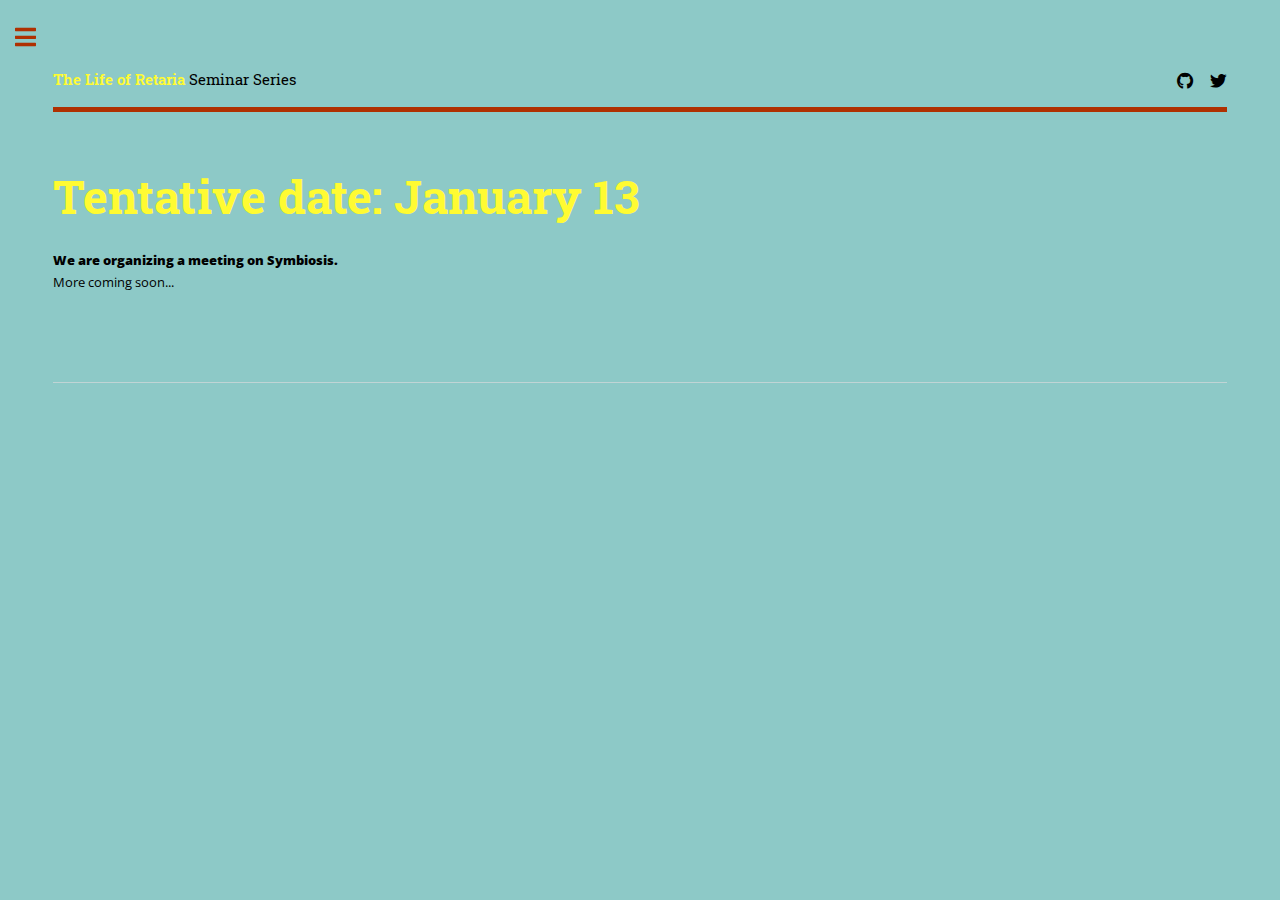
==== commit 44b57520: "Add files via upload" ====
--- a/comingsessions.html
+++ b/comingsessions.html
@@ -23,24 +23,21 @@
 							<!-- Content -->
 								<section>
 									<header class="main">
-										<h1>November 06</h1>
-										<h2>at 08:30 (GMT -7) / 17:30 (GMT +2 or Paris Time)</h2>
-										<p>Due to speakers constraints we are <strong>exceptionally moving this meeting from Monday 11 to Wednesday 06th</strong>. We apologize for the inconvenience but promoting an inclusive environment for the speakers is of paramount importance to us.</p>
-										<b>This joint meeting will be about phylogenetic relationships and transcriptomics, and we will have two presenters:</b><br>
+										<h1>Tentative date: January 13</h1>
+										<h2></h2>
+										<b>We are organizing a meeting on Symbiosis.</b><br>
 									</header>
 									<div class="row">
 										<div class="col-6 col-12-medium">
-											<p>
-												<strong>Daniele Giannoti</strong><br>
-												<b>Single-cell Transcriptomics Elucidates the Evolution of Retaria</b><br>
-												Single-cell transcriptomics has allowed us to uncover the phylogenetic placement of an increasing number of hard-to-cultivate protist lineages, while also providing a scaffold for the reconstruction of the evolutionary history of their traits. Retarians (foraminifera and radiolarians) are mostly marine rhizarian amoebae which are infamously difficult to cultivate and represent one of the least studied groups of eukaryotes; consequently, little is known about their biology, ecology, and evolution. While previous phylogenetic and phylogenomic analyses have incorporated retarian lineages, there has been little consensus over the relationships between their major groups, and two conflicting topological hypotheses persist: (i) Acantharea as the sister group of Foraminifera &amp; Polycystinea; (ii) Foraminifera as the sister group of Acantharea &amp; Polycystinea. Moreover, the branching position of Sticholonchea remains unresolved. Previous attempts have been hindered by limited taxon sampling and poor data coverage, especially concerning radiolarians, and potentially by modelling artefacts. To address this and better represent retarian diversity, radiolarian and planktonic foraminiferan cells were individually collected from marine environmental samples; each cell was processed to obtain cDNA libraries, which were further used for high-throughput sequencing. Seventy-four new transcriptomes from as many retarian cells (17 foraminifera + 57 radiolarians) have been included in phylogenomic analyses along with publicly available data from an additional 41 taxa (28 foraminifera + 13 radiolarians), more than doubling the overall coverage. Preliminary results indicate that Foraminifera likely differentiated from a radiolarian ancestor, making radiolarians non-monophyletic with Acantharea as a sister group to all other retarians. However, the placement of Sticholonchea continues to be weakly supported. While additional analyses are required, the framework provided thus far already elucidates our understanding of the evolution of Retaria and can be used as a more reliable foundation for further studies.
+											<p>More coming soon...
+												<strong></strong><br>
+												<b></b><br>
 											</p>
 										</div>
 										<div class="col-6 col-12-medium">
 											<p>
-												<strong>Marie Leleu</strong><br>
-												<b>Combining Transcriptomic, Microscopy and Phylogenomics to study Foraminifera</b><br>
-												Foraminifera, single-celled protists with complex life cycles have long presented challenges for integrating molecular data. To address this, we developed a suite of methods to visualize and analyze the genome architecture and gene expression of Foraminifera. We adapted a workflow to isolate individual <i>Allogromia laticolaris</i> cells from the confocal and perform single-cell transcriptomics, enabling gene expression analysis directly from imaged cells. Furthermore, we present PhyloToL, a modular, user-friendly pipeline with taxon-rich databases that allow for effective data curation and phylogenomic analysis. With the increasing availability of ‘omics-scale data from diverse microeukaryotes, studies of eukaryotic evolution and symbiotic interactions, grapple with the difficulties inherent in integrating data of various types into taxon-rich studies. This is particularly challenging for analyses of uncultivable lineages for which single-cell approaches generate a mixture of sequence data from hosts, associated microbiomes, and contaminants. PhyloToL enhances phylogenomic reconstructions, facilitating the curation of transcriptomic data and the interpretation of evolution and diversity. Together, these methods establish a novel framework for providing key insights into Foraminifera biology and evolutionary history.
+												<strong></strong><br>
+												<b></b><br>
 											</p>
 										</div>
 									</div>
@@ -62,7 +59,7 @@
 											<span class="opener">Programme</span>
 											<ul>
 												<li><a href="comingsessions.html">Coming sessions</a></li>
-												<li><a href="pastsessions.html">Past Sessions</a></li>
+												<li><a href="pastsessions2024.html">Past Sessions from 2024</a></li>
 											</ul>
 										</li>
 										<li><a href="resources.html">Resources</a></li>
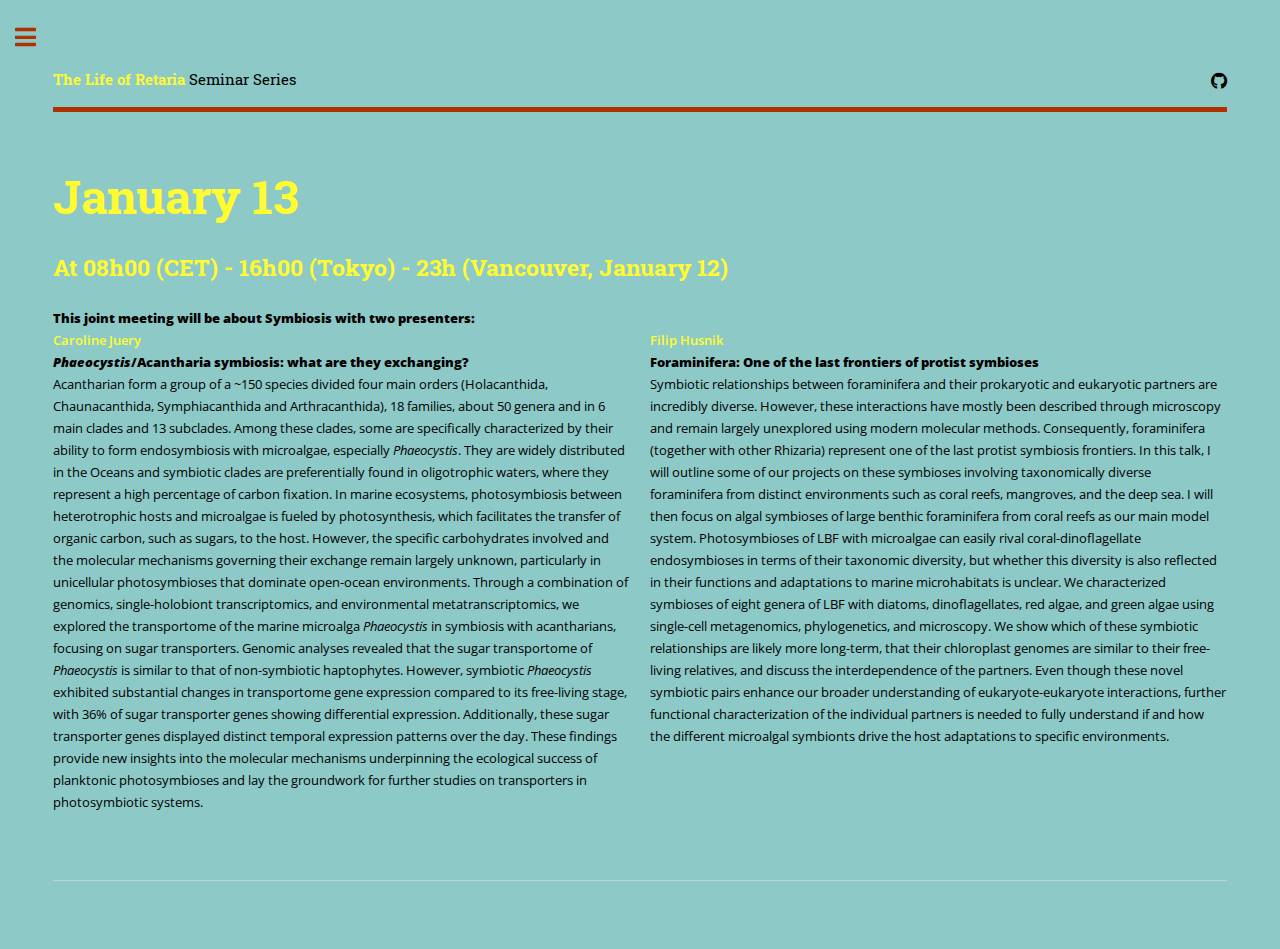
==== commit e72b60a4: "Add files via upload" ====
--- a/comingsessions.html
+++ b/comingsessions.html
@@ -17,27 +17,28 @@
 									<a href="index.html" class="logo"><strong>The Life of Retaria</strong> Seminar Series</a>
 									<ul class="icons">
 										<li><a href="https://github.com/thelifeofretaria" class="icon brands fa-github"><span class="label">GitHub</span></a></li>
-										<li><a href="https://twitter.com/RetariaLife" class="icon brands fa-twitter"><span class="label">Twitter</span></a></li>
 									</ul>
 								</header>
 							<!-- Content -->
 								<section>
 									<header class="main">
-										<h1>Tentative date: January 13</h1>
-										<h2></h2>
-										<b>We are organizing a meeting on Symbiosis.</b><br>
+										<h1>January 13</h1>
+										<h2>At 08h00 (CET) - 16h00 (Tokyo) - 23h (Vancouver, January 12)</h2>
+										<b>This joint meeting will be about Symbiosis with two presenters:</b><br>
 									</header>
 									<div class="row">
 										<div class="col-6 col-12-medium">
-											<p>More coming soon...
-												<strong></strong><br>
-												<b></b><br>
+											<p>
+												<strong>Caroline Juery</strong><br>
+												<b><i>Phaeocystis</i>/Acantharia symbiosis: what are they exchanging?</b><br>
+												Acantharian form a group of a ~150 species divided four main orders (Holacanthida, Chaunacanthida, Symphiacanthida and Arthracanthida), 18 families, about 50 genera and in 6 main clades and 13 subclades. Among these clades, some are specifically characterized by their ability to form endosymbiosis with microalgae, especially <i>Phaeocystis</i>. They are widely distributed in the Oceans and symbiotic clades are preferentially found in oligotrophic waters, where they represent a high percentage of carbon fixation. In marine ecosystems, photosymbiosis between heterotrophic hosts and microalgae is fueled by photosynthesis, which facilitates the transfer of organic carbon, such as sugars, to the host. However, the specific carbohydrates involved and the molecular mechanisms governing their exchange remain largely unknown, particularly in unicellular photosymbioses that dominate open-ocean environments. Through a combination of genomics, single-holobiont transcriptomics, and environmental metatranscriptomics, we explored the transportome of the marine microalga <i>Phaeocystis</i> in symbiosis with acantharians, focusing on sugar transporters. Genomic analyses revealed that the sugar transportome of <i>Phaeocystis</i> is similar to that of non-symbiotic haptophytes. However, symbiotic <i>Phaeocystis</i> exhibited substantial changes in transportome gene expression compared to its free-living stage, with 36% of sugar transporter genes showing differential expression. Additionally, these sugar transporter genes displayed distinct temporal expression patterns over the day. These findings provide new insights into the molecular mechanisms underpinning the ecological success of planktonic photosymbioses and lay the groundwork for further studies on transporters in photosymbiotic systems.
 											</p>
 										</div>
 										<div class="col-6 col-12-medium">
 											<p>
-												<strong></strong><br>
-												<b></b><br>
+												<strong>Filip Husnik</strong><br>
+												<b>Foraminifera: One of the last frontiers of protist symbioses</b><br>
+												Symbiotic relationships between foraminifera and their prokaryotic and eukaryotic partners are incredibly diverse. However, these interactions have mostly been described through microscopy and remain largely unexplored using modern molecular methods. Consequently, foraminifera (together with other Rhizaria) represent one of the last protist symbiosis frontiers. In this talk, I will outline some of our projects on these symbioses involving taxonomically diverse foraminifera from distinct environments such as coral reefs, mangroves, and the deep sea. I will then focus on algal symbioses of large benthic foraminifera from coral reefs as our main model system. Photosymbioses of LBF with microalgae can easily rival coral-dinoflagellate endosymbioses in terms of their taxonomic diversity, but whether this diversity is also reflected in their functions and adaptations to marine microhabitats is unclear. We characterized symbioses of eight genera of LBF with diatoms, dinoflagellates, red algae, and green algae using single-cell metagenomics, phylogenetics, and microscopy. We show which of these symbiotic relationships are likely more long-term, that their chloroplast genomes are similar to their free-living relatives, and discuss the interdependence of the partners. Even though these novel symbiotic pairs enhance our broader understanding of eukaryote-eukaryote interactions, further functional characterization of the individual partners is needed to fully understand if and how the different microalgal symbionts drive the host adaptations to specific environments.
 											</p>
 										</div>
 									</div>
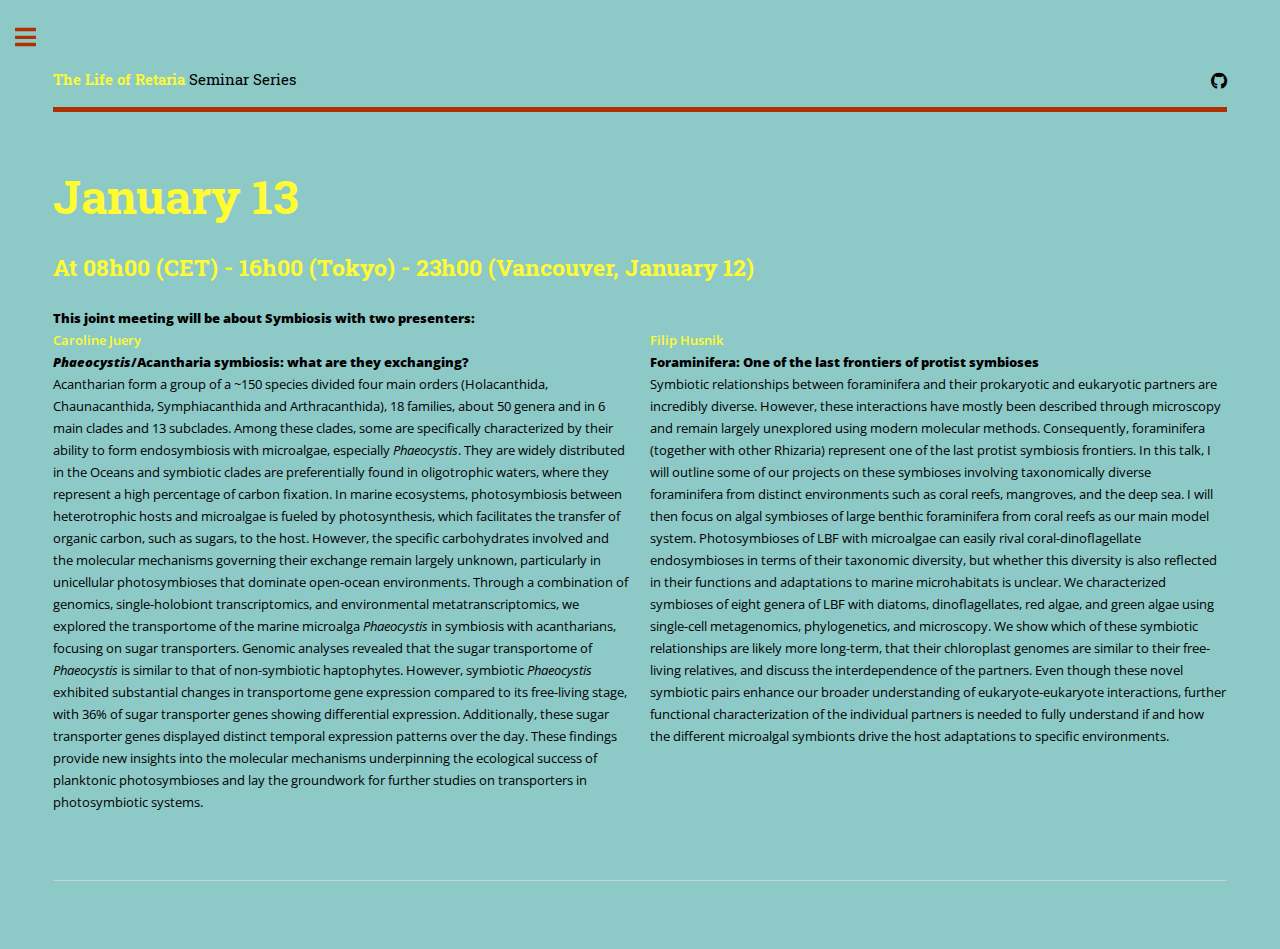
==== commit d404772b: "Update comingsessions.html" ====
--- a/comingsessions.html
+++ b/comingsessions.html
@@ -23,7 +23,7 @@
 								<section>
 									<header class="main">
 										<h1>January 13</h1>
-										<h2>At 08h00 (CET) - 16h00 (Tokyo) - 23h (Vancouver, January 12)</h2>
+										<h2>At 08h00 (CET) - 16h00 (Tokyo) - 23h00 (Vancouver, January 12)</h2>
 										<b>This joint meeting will be about Symbiosis with two presenters:</b><br>
 									</header>
 									<div class="row">
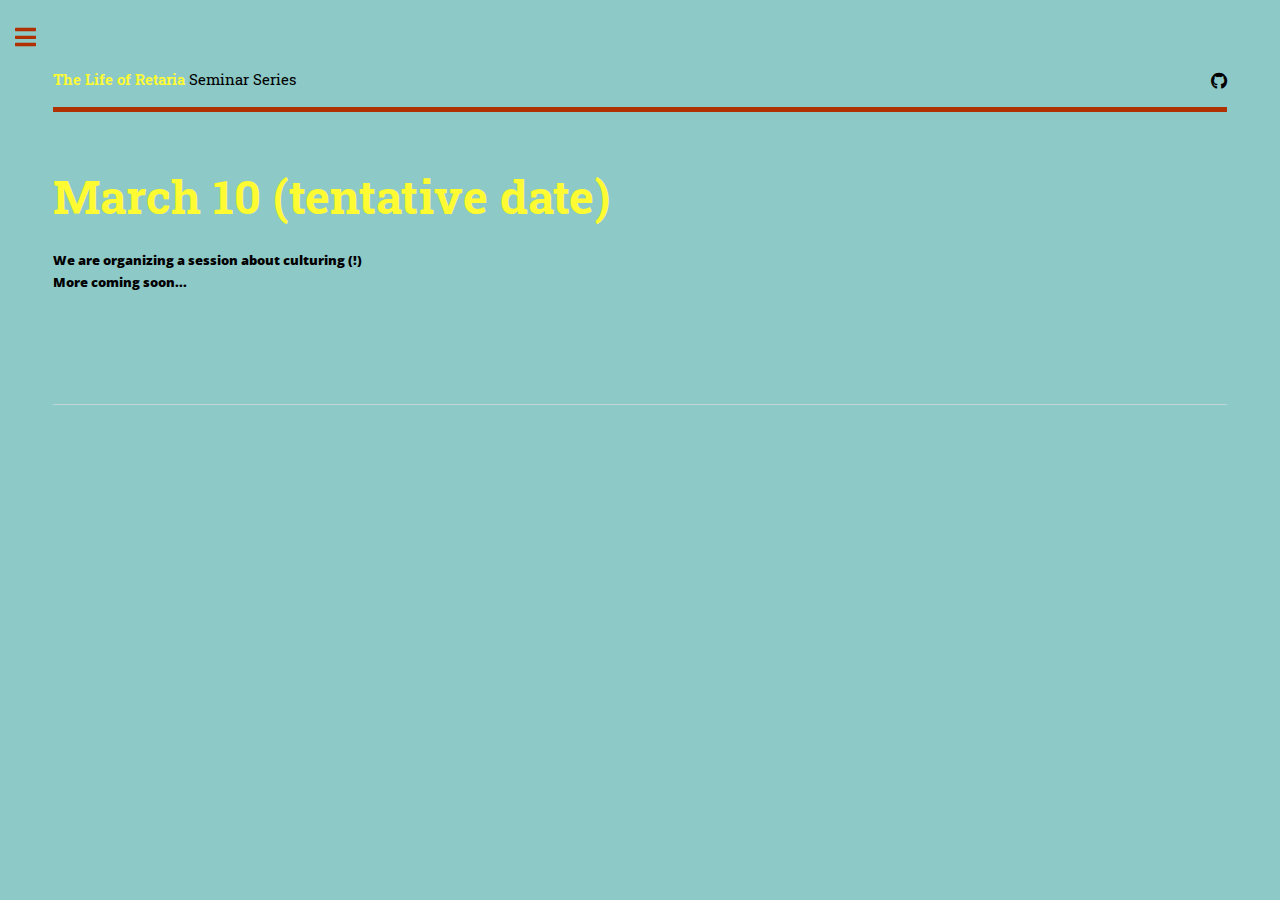
==== commit 3f5e8372: "Add files via upload" ====
--- a/comingsessions.html
+++ b/comingsessions.html
@@ -22,23 +22,22 @@
 							<!-- Content -->
 								<section>
 									<header class="main">
-										<h1>January 13</h1>
-										<h2>At 08h00 (CET) - 16h00 (Tokyo) - 23h00 (Vancouver, January 12)</h2>
-										<b>This joint meeting will be about Symbiosis with two presenters:</b><br>
+										<h1>March 10 (tentative date)</h1>
+										<h2></h2>
+										<b>We are organizing a session about culturing (!)<br>
+										More coming soon...</b><br>
 									</header>
 									<div class="row">
 										<div class="col-6 col-12-medium">
 											<p>
-												<strong>Caroline Juery</strong><br>
-												<b><i>Phaeocystis</i>/Acantharia symbiosis: what are they exchanging?</b><br>
-												Acantharian form a group of a ~150 species divided four main orders (Holacanthida, Chaunacanthida, Symphiacanthida and Arthracanthida), 18 families, about 50 genera and in 6 main clades and 13 subclades. Among these clades, some are specifically characterized by their ability to form endosymbiosis with microalgae, especially <i>Phaeocystis</i>. They are widely distributed in the Oceans and symbiotic clades are preferentially found in oligotrophic waters, where they represent a high percentage of carbon fixation. In marine ecosystems, photosymbiosis between heterotrophic hosts and microalgae is fueled by photosynthesis, which facilitates the transfer of organic carbon, such as sugars, to the host. However, the specific carbohydrates involved and the molecular mechanisms governing their exchange remain largely unknown, particularly in unicellular photosymbioses that dominate open-ocean environments. Through a combination of genomics, single-holobiont transcriptomics, and environmental metatranscriptomics, we explored the transportome of the marine microalga <i>Phaeocystis</i> in symbiosis with acantharians, focusing on sugar transporters. Genomic analyses revealed that the sugar transportome of <i>Phaeocystis</i> is similar to that of non-symbiotic haptophytes. However, symbiotic <i>Phaeocystis</i> exhibited substantial changes in transportome gene expression compared to its free-living stage, with 36% of sugar transporter genes showing differential expression. Additionally, these sugar transporter genes displayed distinct temporal expression patterns over the day. These findings provide new insights into the molecular mechanisms underpinning the ecological success of planktonic photosymbioses and lay the groundwork for further studies on transporters in photosymbiotic systems.
+												<strong></strong><br>
+												<b></b><br>
 											</p>
 										</div>
 										<div class="col-6 col-12-medium">
 											<p>
-												<strong>Filip Husnik</strong><br>
-												<b>Foraminifera: One of the last frontiers of protist symbioses</b><br>
-												Symbiotic relationships between foraminifera and their prokaryotic and eukaryotic partners are incredibly diverse. However, these interactions have mostly been described through microscopy and remain largely unexplored using modern molecular methods. Consequently, foraminifera (together with other Rhizaria) represent one of the last protist symbiosis frontiers. In this talk, I will outline some of our projects on these symbioses involving taxonomically diverse foraminifera from distinct environments such as coral reefs, mangroves, and the deep sea. I will then focus on algal symbioses of large benthic foraminifera from coral reefs as our main model system. Photosymbioses of LBF with microalgae can easily rival coral-dinoflagellate endosymbioses in terms of their taxonomic diversity, but whether this diversity is also reflected in their functions and adaptations to marine microhabitats is unclear. We characterized symbioses of eight genera of LBF with diatoms, dinoflagellates, red algae, and green algae using single-cell metagenomics, phylogenetics, and microscopy. We show which of these symbiotic relationships are likely more long-term, that their chloroplast genomes are similar to their free-living relatives, and discuss the interdependence of the partners. Even though these novel symbiotic pairs enhance our broader understanding of eukaryote-eukaryote interactions, further functional characterization of the individual partners is needed to fully understand if and how the different microalgal symbionts drive the host adaptations to specific environments.
+												<strong></strong><br>
+												<b></b><br>
 											</p>
 										</div>
 									</div>
@@ -60,6 +59,7 @@
 											<span class="opener">Programme</span>
 											<ul>
 												<li><a href="comingsessions.html">Coming sessions</a></li>
+												<li><a href="pastsessions2025.html">Past Sessions from 2025</a></li>
 												<li><a href="pastsessions2024.html">Past Sessions from 2024</a></li>
 											</ul>
 										</li>
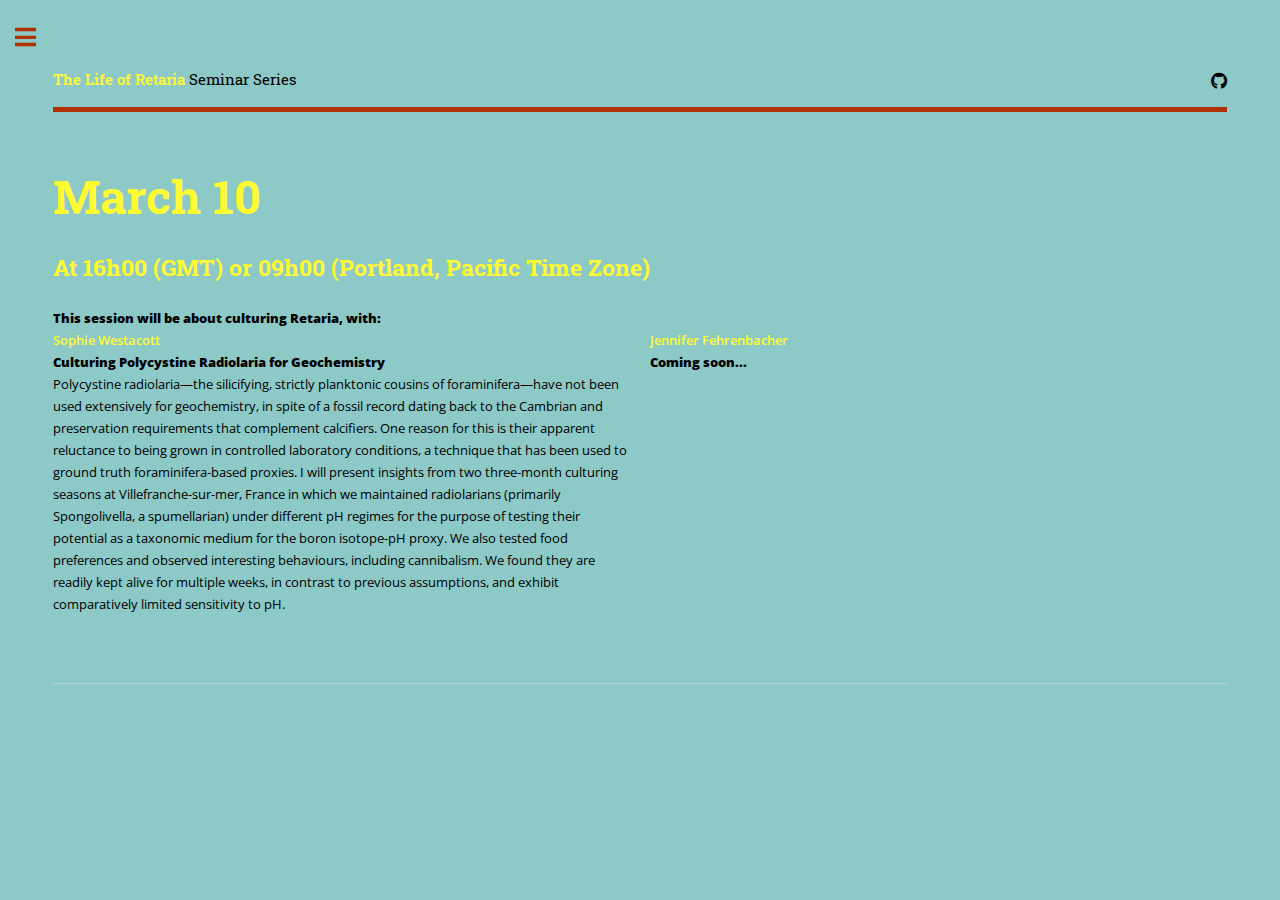
==== commit 14970592: "Add files via upload" ====
--- a/comingsessions.html
+++ b/comingsessions.html
@@ -22,22 +22,22 @@
 							<!-- Content -->
 								<section>
 									<header class="main">
-										<h1>March 10 (tentative date)</h1>
-										<h2></h2>
-										<b>We are organizing a session about culturing (!)<br>
-										More coming soon...</b><br>
+										<h1>March 10</h1>
+										<h2>At 16h00 (GMT) or 09h00 (Portland, Pacific Time Zone)</h2>
+										<b>This session will be about culturing Retaria, with:</b><br>
 									</header>
 									<div class="row">
 										<div class="col-6 col-12-medium">
 											<p>
-												<strong></strong><br>
-												<b></b><br>
+												<strong>Sophie Westacott</strong><br>
+												<b>Culturing Polycystine Radiolaria for Geochemistry</b><br>
+												Polycystine radiolaria—the silicifying, strictly planktonic cousins of foraminifera—have not been used extensively for geochemistry, in spite of a fossil record dating back to the Cambrian and preservation requirements that complement calcifiers. One reason for this is their apparent reluctance to being grown in controlled laboratory conditions, a technique that has been used to ground truth foraminifera-based proxies. I will present insights from two three-month culturing seasons at Villefranche-sur-mer, France in which we maintained radiolarians (primarily Spongolivella, a spumellarian) under different pH regimes for the purpose of testing their potential as a taxonomic medium for the boron isotope-pH proxy. We also tested food preferences and observed interesting behaviours, including cannibalism. We found they are readily kept alive for multiple weeks, in contrast to previous assumptions, and exhibit comparatively limited sensitivity to pH.
 											</p>
 										</div>
 										<div class="col-6 col-12-medium">
 											<p>
-												<strong></strong><br>
-												<b></b><br>
+												<strong>Jennifer Fehrenbacher</strong><br>
+												<b>Coming soon...</b><br>
 											</p>
 										</div>
 									</div>
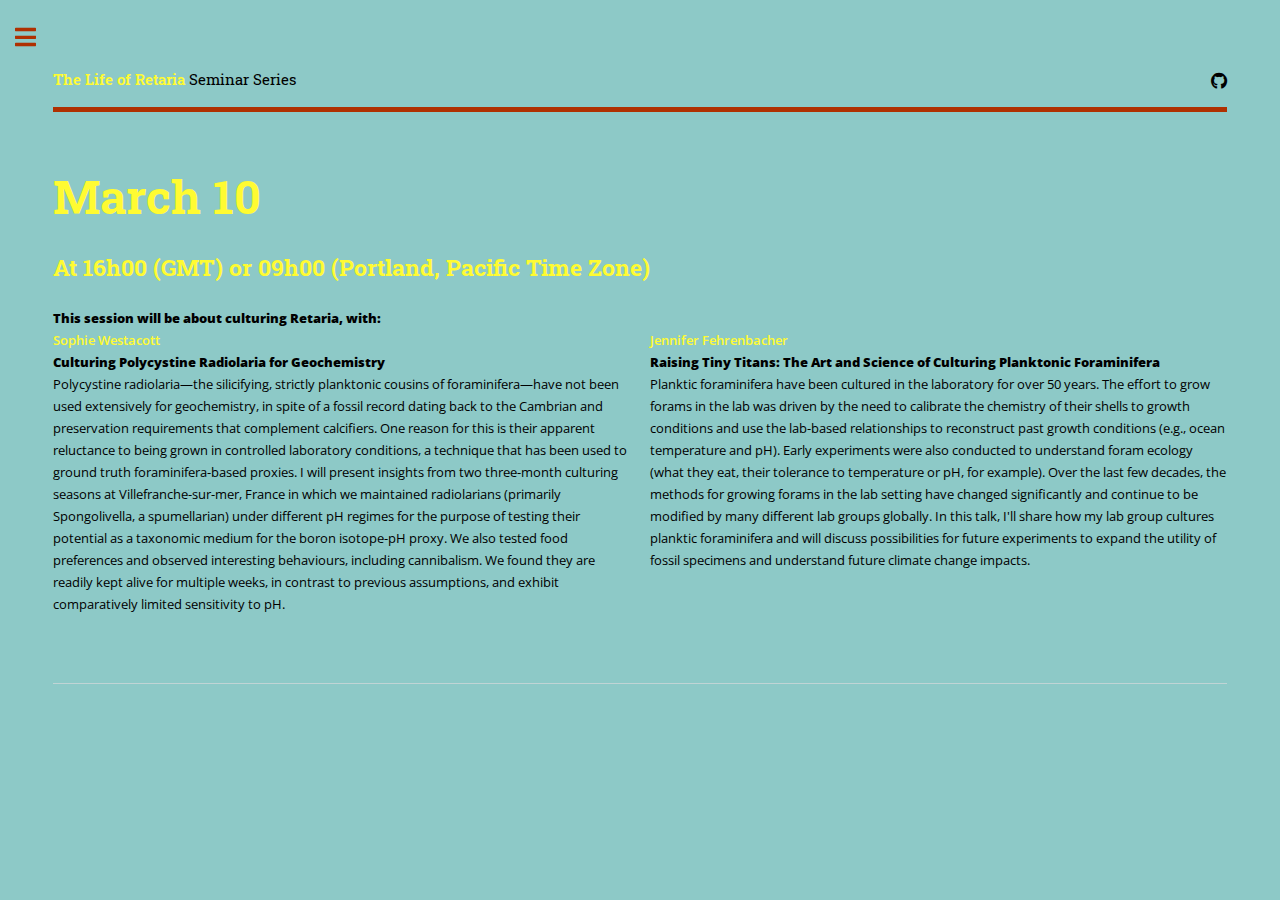
==== commit a19ff589: "Add files via upload" ====
--- a/comingsessions.html
+++ b/comingsessions.html
@@ -37,7 +37,8 @@
 										<div class="col-6 col-12-medium">
 											<p>
 												<strong>Jennifer Fehrenbacher</strong><br>
-												<b>Coming soon...</b><br>
+												<b>Raising Tiny Titans: The Art and Science of Culturing Planktonic Foraminifera</b><br>
+												Planktic foraminifera have been cultured in the laboratory for over 50 years. The effort to grow forams in the lab was driven by the need to calibrate the chemistry of their shells to growth conditions and use the lab-based relationships to reconstruct past growth conditions (e.g., ocean temperature and pH). Early experiments were also conducted to understand foram ecology (what they eat, their tolerance to temperature or pH, for example). Over the last few decades, the methods for growing forams in the lab setting have changed significantly and continue to be modified by many different lab groups globally. In this talk, I'll share how my lab group cultures planktic foraminifera and will discuss possibilities for future experiments to expand the utility of fossil specimens and understand future climate change impacts.
 											</p>
 										</div>
 									</div>
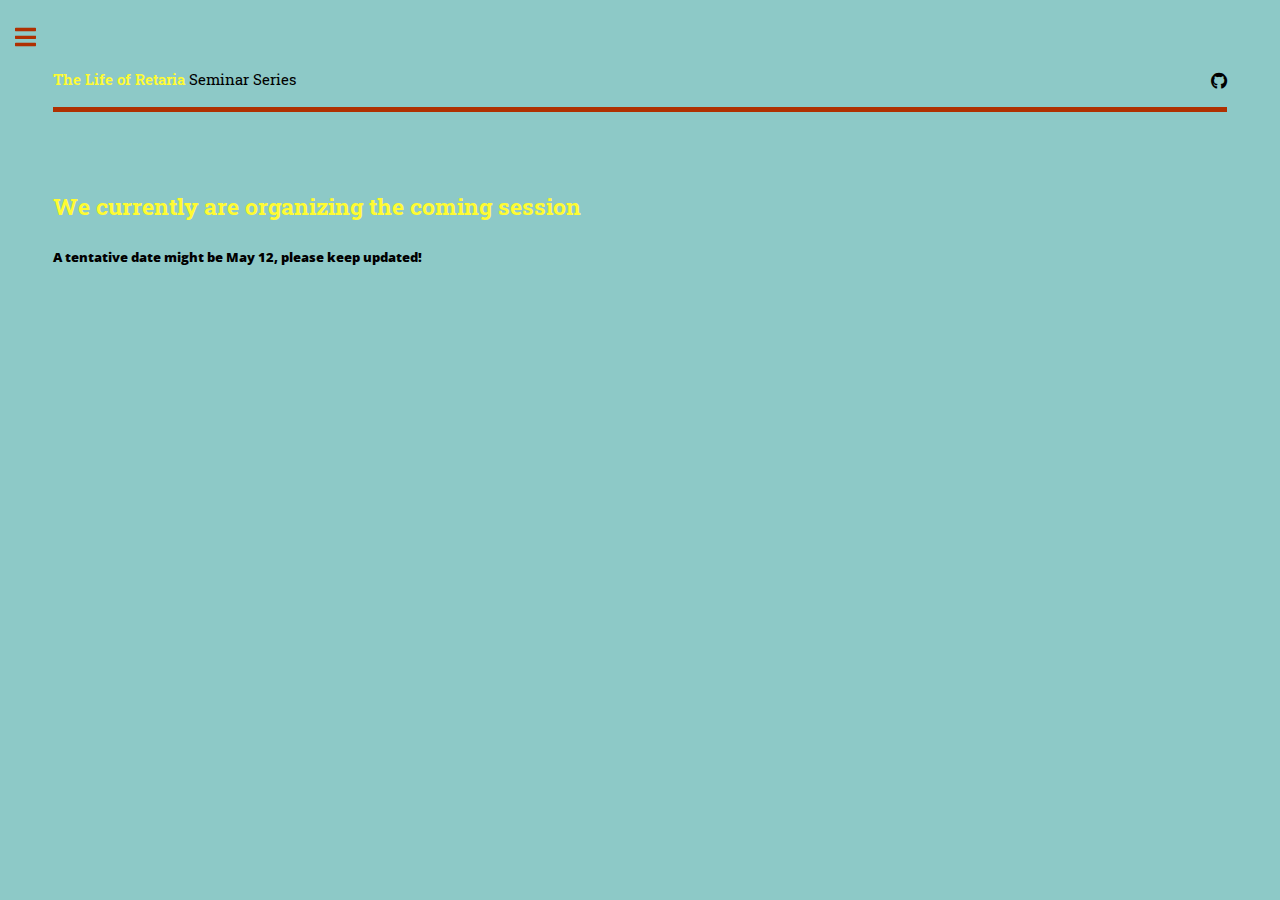
==== commit 67168aad: "Add files via upload" ====
--- a/comingsessions.html
+++ b/comingsessions.html
@@ -22,27 +22,10 @@
 							<!-- Content -->
 								<section>
 									<header class="main">
-										<h1>March 10</h1>
-										<h2>At 16h00 (GMT) or 09h00 (Portland, Pacific Time Zone)</h2>
-										<b>This session will be about culturing Retaria, with:</b><br>
+										<h1></h1>
+										<h2>We currently are organizing the coming session</h2>
+										<b>A tentative date might be May 12, please keep updated!</b><br>
 									</header>
-									<div class="row">
-										<div class="col-6 col-12-medium">
-											<p>
-												<strong>Sophie Westacott</strong><br>
-												<b>Culturing Polycystine Radiolaria for Geochemistry</b><br>
-												Polycystine radiolaria—the silicifying, strictly planktonic cousins of foraminifera—have not been used extensively for geochemistry, in spite of a fossil record dating back to the Cambrian and preservation requirements that complement calcifiers. One reason for this is their apparent reluctance to being grown in controlled laboratory conditions, a technique that has been used to ground truth foraminifera-based proxies. I will present insights from two three-month culturing seasons at Villefranche-sur-mer, France in which we maintained radiolarians (primarily Spongolivella, a spumellarian) under different pH regimes for the purpose of testing their potential as a taxonomic medium for the boron isotope-pH proxy. We also tested food preferences and observed interesting behaviours, including cannibalism. We found they are readily kept alive for multiple weeks, in contrast to previous assumptions, and exhibit comparatively limited sensitivity to pH.
-											</p>
-										</div>
-										<div class="col-6 col-12-medium">
-											<p>
-												<strong>Jennifer Fehrenbacher</strong><br>
-												<b>Raising Tiny Titans: The Art and Science of Culturing Planktonic Foraminifera</b><br>
-												Planktic foraminifera have been cultured in the laboratory for over 50 years. The effort to grow forams in the lab was driven by the need to calibrate the chemistry of their shells to growth conditions and use the lab-based relationships to reconstruct past growth conditions (e.g., ocean temperature and pH). Early experiments were also conducted to understand foram ecology (what they eat, their tolerance to temperature or pH, for example). Over the last few decades, the methods for growing forams in the lab setting have changed significantly and continue to be modified by many different lab groups globally. In this talk, I'll share how my lab group cultures planktic foraminifera and will discuss possibilities for future experiments to expand the utility of fossil specimens and understand future climate change impacts.
-											</p>
-										</div>
-									</div>
-									<hr class="major" />
 								</section>
 						</div>
 					</div>
